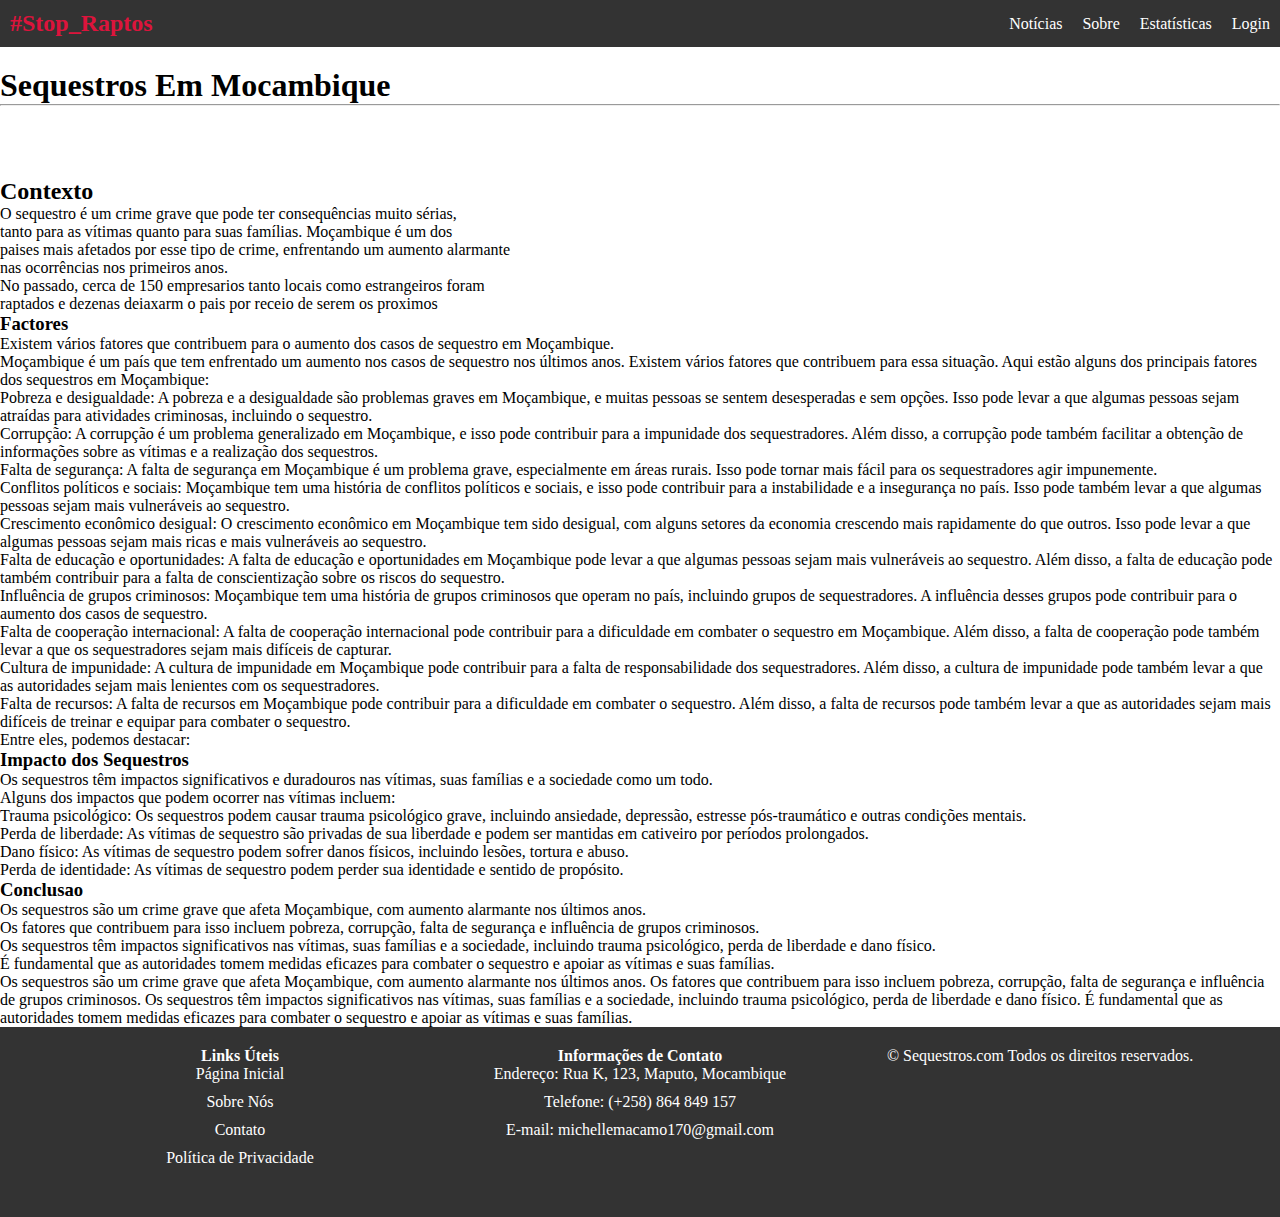
==== index.html @ 2eebbe80 "footer" ====
<!DOCTYPE html>
<html lang="en">
<head>
    <meta charset="UTF-8">
    <meta name="viewport" content="width=device-width, initial-scale=1.0">
    <title>Sequestros Em Mocambique</title>
    <link rel="stylesheet" type="text/css" href="index.css">
</head>
<body>    
    
    <!-- crie um codigo com cabecalhos, paginas e rodape sobre sequestro-->
    

    
    <nav class="taskbar">
        <div class="logo">
            #Stop_Raptos
        </div>
        <ul class="links">
            <li><a href="Noticias.html">Notícias</a></li>
            <li><a href="sobre.html">Sobre</a></li>
            <li><a href="est.html">Estatísticas</a></li>
            <li><a href="login.html">Login</a></li>
        </ul>
    </nav>


   <div id="header"></div>
        <h1>Sequestros Em Mocambique</h1>
    </div>
          <hr>


 <!--crie um taskbar com os seguntes links, sobre, estatisticas, login e noticias-->

   <div id="conteiner">
    <nav id="menu">
    <ul>
        <li><a href="#contexto">Contexto</a></li>
        <li><a href="#factores">Fatores</a></li>
        <li><a href="#impacto">Impacto dos Sequestros</a></li>
        <li><a href="#Conclusao">Conclusao</a></li>

    </ul>
    </nav>

    <div id="contexto">
        <h2>Contexto</h2>
        <p>O sequestro é um crime grave que pode ter consequências muito sérias,</p>
        <p>tanto para as vítimas quanto para suas famílias. Moçambique é um dos</p>
        <p>paises mais afetados por esse tipo de crime, enfrentando um aumento alarmante</p>
        <p>nas ocorrências nos primeiros anos.</p>
         <p>No passado, cerca de 150 empresarios tanto locais como estrangeiros foram</p>
         <p>raptados e dezenas deiaxarm o pais por receio de serem os proximos</p>
      
    </div>

    
    <div id="fatores">
        <h3>Factores</h3>

        <p>Existem vários fatores que contribuem para o aumento dos casos de sequestro em Moçambique.</p>
        <p>Moçambique é um país que tem enfrentado um aumento nos casos de sequestro nos últimos anos. Existem vários fatores que contribuem para essa situação. Aqui estão alguns dos principais fatores dos sequestros em Moçambique:</p>
        <ol>
            <li>Pobreza e desigualdade: A pobreza e a desigualdade são problemas graves em Moçambique, e muitas pessoas se sentem desesperadas e sem opções. Isso pode levar a que algumas pessoas sejam atraídas para atividades criminosas, incluindo o sequestro.</li>
            <li>Corrupção: A corrupção é um problema generalizado em Moçambique, e isso pode contribuir para a impunidade dos sequestradores. Além disso, a corrupção pode também facilitar a obtenção de informações sobre as vítimas e a realização dos sequestros.</li>
            <li>Falta de segurança: A falta de segurança em Moçambique é um problema grave, especialmente em áreas rurais. Isso pode tornar mais fácil para os sequestradores agir impunemente.</li>
            <li>Conflitos políticos e sociais: Moçambique tem uma história de conflitos políticos e sociais, e isso pode contribuir para a instabilidade e a insegurança no país. Isso pode também levar a que algumas pessoas sejam mais vulneráveis ao sequestro.</li>
            <li>Crescimento econômico desigual: O crescimento econômico em Moçambique tem sido desigual, com alguns setores da economia crescendo mais rapidamente do que outros. Isso pode levar a que algumas pessoas sejam mais ricas e mais vulneráveis ao sequestro.</li>
            <li>Falta de educação e oportunidades: A falta de educação e oportunidades em Moçambique pode levar a que algumas pessoas sejam mais vulneráveis ao sequestro. Além disso, a falta de educação pode também contribuir para a falta de conscientização sobre os riscos do sequestro.</li>
            <li>Influência de grupos criminosos: Moçambique tem uma história de grupos criminosos que operam no país, incluindo grupos de sequestradores. A influência desses grupos pode contribuir para o aumento dos casos de sequestro.</li>
            <li>Falta de cooperação internacional: A falta de cooperação internacional pode contribuir para a dificuldade em combater o sequestro em Moçambique. Além disso, a falta de cooperação pode também levar a que os sequestradores sejam mais difíceis de capturar.</li>
            <li>Cultura de impunidade: A cultura de impunidade em Moçambique pode contribuir para a falta de responsabilidade dos sequestradores. Além disso, a cultura de impunidade pode também levar a que as autoridades sejam mais lenientes com os sequestradores.</li>
            <li>Falta de recursos: A falta de recursos em Moçambique pode contribuir para a dificuldade em combater o sequestro. Além disso, a falta de recursos pode também levar a que as autoridades sejam mais difíceis de treinar e equipar para combater o sequestro.</li>
        </ol>
    </div>

        <p>Entre eles, podemos destacar:</p>
        <div id="impacto">
            <h3>Impacto dos Sequestros</h3>

            <p>Os sequestros têm impactos significativos e duradouros nas vítimas, suas famílias e a sociedade como um todo.</p>
            <p>Alguns dos impactos que podem ocorrer nas vítimas incluem:</p>
            <ul>
                <li>Trauma psicológico: Os sequestros podem causar trauma psicológico grave, incluindo ansiedade, depressão, estresse pós-traumático e outras condições mentais.</li>
                <li>Perda de liberdade: As vítimas de sequestro são privadas de sua liberdade e podem ser mantidas em cativeiro por períodos prolongados.</li>
                <li>Dano físico: As vítimas de sequestro podem sofrer danos físicos, incluindo lesões, tortura e abuso.</li>
                <li>Perda de identidade: As vítimas de sequestro podem perder sua identidade e sentido de propósito.</li>
            </ul>
        </div>
         <div id="conclusao">
            <h3>Conclusao</h3>

            <p>Os sequestros são um crime grave que afeta Moçambique, com aumento alarmante nos últimos anos.</p>
            <p>Os fatores que contribuem para isso incluem pobreza, corrupção, falta de segurança e influência de grupos criminosos.</p>
            <p>Os sequestros têm impactos significativos nas vítimas, suas famílias e a sociedade, incluindo trauma psicológico, perda de liberdade e dano físico.</p>
            <p>É fundamental que as autoridades tomem medidas eficazes para combater o sequestro e apoiar as vítimas e suas famílias.</p>
            Os sequestros são um crime grave que afeta Moçambique, com aumento alarmante nos últimos anos. Os fatores que contribuem para isso incluem pobreza, corrupção, falta de segurança e influência de grupos criminosos. Os sequestros têm impactos significativos nas vítimas, suas famílias e a sociedade, incluindo trauma psicológico, perda de liberdade e dano físico. É fundamental que as autoridades tomem medidas eficazes para combater o sequestro e apoiar as vítimas e suas famílias.
         </div>
 </div>

<footer class="footer">
    <div class="footer-content">
        <div class="row">
            <div class="col-md-4">
                <h4>Links Úteis</h4>
                <ul>
                    <li><a href="#">Página Inicial</a></li>
                    <li><a href="#">Sobre Nós</a></li>
                    <li><a href="#">Contato</a></li>
                    <li><a href="#">Política de Privacidade</a></li>
                </ul>
            </div>

            <div class="col-md-4">
                <h4>Informações de Contato</h4>
                <ul>
                    <li>Endereço: Rua K, 123, Maputo, Mocambique</li>
                    <li>Telefone: (+258) 864 849 157 </li>
                    <li>E-mail: <a href="mailto:michellemacamo170@gmail.com">michellemacamo170@gmail.com</a></li>    
                </ul>
            </div>
 

            <div class="col-md-4">
                <p>&copy; Sequestros.com Todos os direitos reservados.</p>
            </div>
        </div>
 
    </div>
</footer>     


     
</body>
</html>
---- index.css ----
* {
    box-sizing: border-box;
    margin: 0;
    padding: 0;
  }
  
 .taskbar {
    background-color: #333;
    color: #fff;
    display: flex;
    justify-content: space-between;
    align-items: center;
    padding: 10px;
    margin: 16px;
    margin-top: 0px;
    margin-bottom: 0px;
    margin-right: 0px;
    margin-left: 0px;
  }
  
  .logo {
    font-size: 24px;
    font-weight: bold;
    color: crimson;
  }
  
  .links {
    list-style: none;
    display: flex;
  }
  
  .links li {
    margin-left: 20px;
  }

  li a:hover{
 color: grey;
  }

  li a{
    color:#fff;
    text-decoration: none;
  }

  #header{
    margin-top: 20px;
    text-align: center;
    color: rgb(151, 138, 138);
    font-size:20px;
    font-weight: bold;

  }

  .footer {
    background-color: #333;
    color: #fff;
    padding: 20px;
    text-align: center;
  }
  
  .footer .footer-content {
    max-width: 1200px;
    margin: 0 auto;
  }
  
  .footer .row {
    display: flex;
    flex-wrap: wrap;
    justify-content: space-between;
  }
  
  .footer .col-md-4 {
    flex-basis: 33.33%;
    margin-bottom: 20px;
  }
  
  .footer h4 {
    margin-top: 0;
  }
  
  .footer ul {
    list-style: none;
    padding: 0;
    margin: 0;
  }
  
  .footer li {
    margin-bottom: 10px;
  }
  
  .footer a {
    color: #fff;
    text-decoration: none;
  }
  
  .footer a:hover {
    color: #ccc;
  }
  
  .footer p {
    margin-bottom: 0;
  }
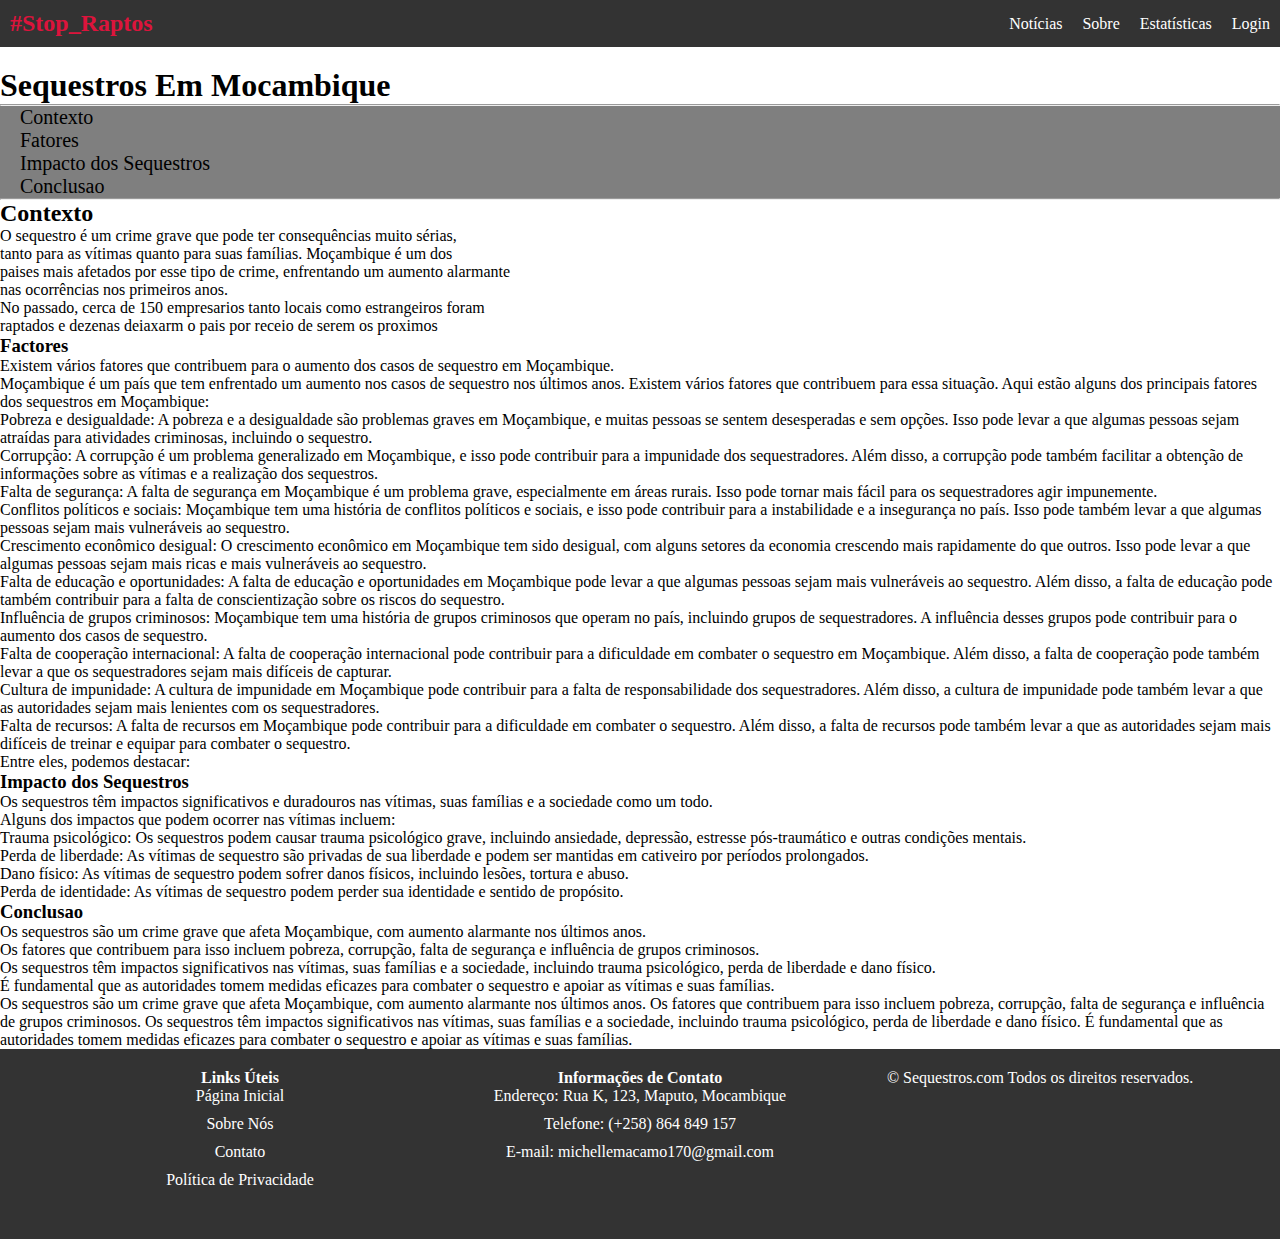
==== commit 1a1448ae: "primeiro commit" ====
--- a/index.html
+++ b/index.html
@@ -35,15 +35,18 @@
  <!--crie um taskbar com os seguntes links, sobre, estatisticas, login e noticias-->
 
    <div id="conteiner">
+    <div class="box">
     <nav id="menu">
     <ul>
         <li><a href="#contexto">Contexto</a></li>
         <li><a href="#factores">Fatores</a></li>
         <li><a href="#impacto">Impacto dos Sequestros</a></li>
         <li><a href="#Conclusao">Conclusao</a></li>
-
+      
     </ul>
-    </nav>
+</nav>
+</div>
+    <hr>
 
     <div id="contexto">
         <h2>Contexto</h2>
--- a/index.css
+++ b/index.css
@@ -3,6 +3,8 @@
     box-sizing: border-box;
     margin: 0;
     padding: 0;
+   
+   
   }
   
  .taskbar {
@@ -17,6 +19,8 @@
     margin-bottom: 0px;
     margin-right: 0px;
     margin-left: 0px;
+    width: 100%;
+    height: 100%;
   }
   
   .logo {
@@ -34,11 +38,11 @@
     margin-left: 20px;
   }
 
-  li a:hover{
+ .taskbar li a:hover{
  color: grey;
   }
 
-  li a{
+ .taskbar li a{
     color:#fff;
     text-decoration: none;
   }
@@ -51,6 +55,30 @@
     font-weight: bold;
 
   }
+
+  #menu li {
+    margin-top: 0px;
+    text-align: left;
+    font-size:20px;
+    list-style: none;
+    margin-left: 20px;
+
+   
+  }
+
+  #menu li a{
+    color: black;
+    text-decoration: none;
+  }
+  #menu {
+    position: relative;
+    width: 100%;
+    height: 100%;
+    background-color: rgba(0, 0, 0, 0.5);
+  }
+   
+
+  /*footer */
 
   .footer {
     background-color: #333;
@@ -101,4 +129,3 @@
   .footer p {
     margin-bottom: 0;
   }
-  
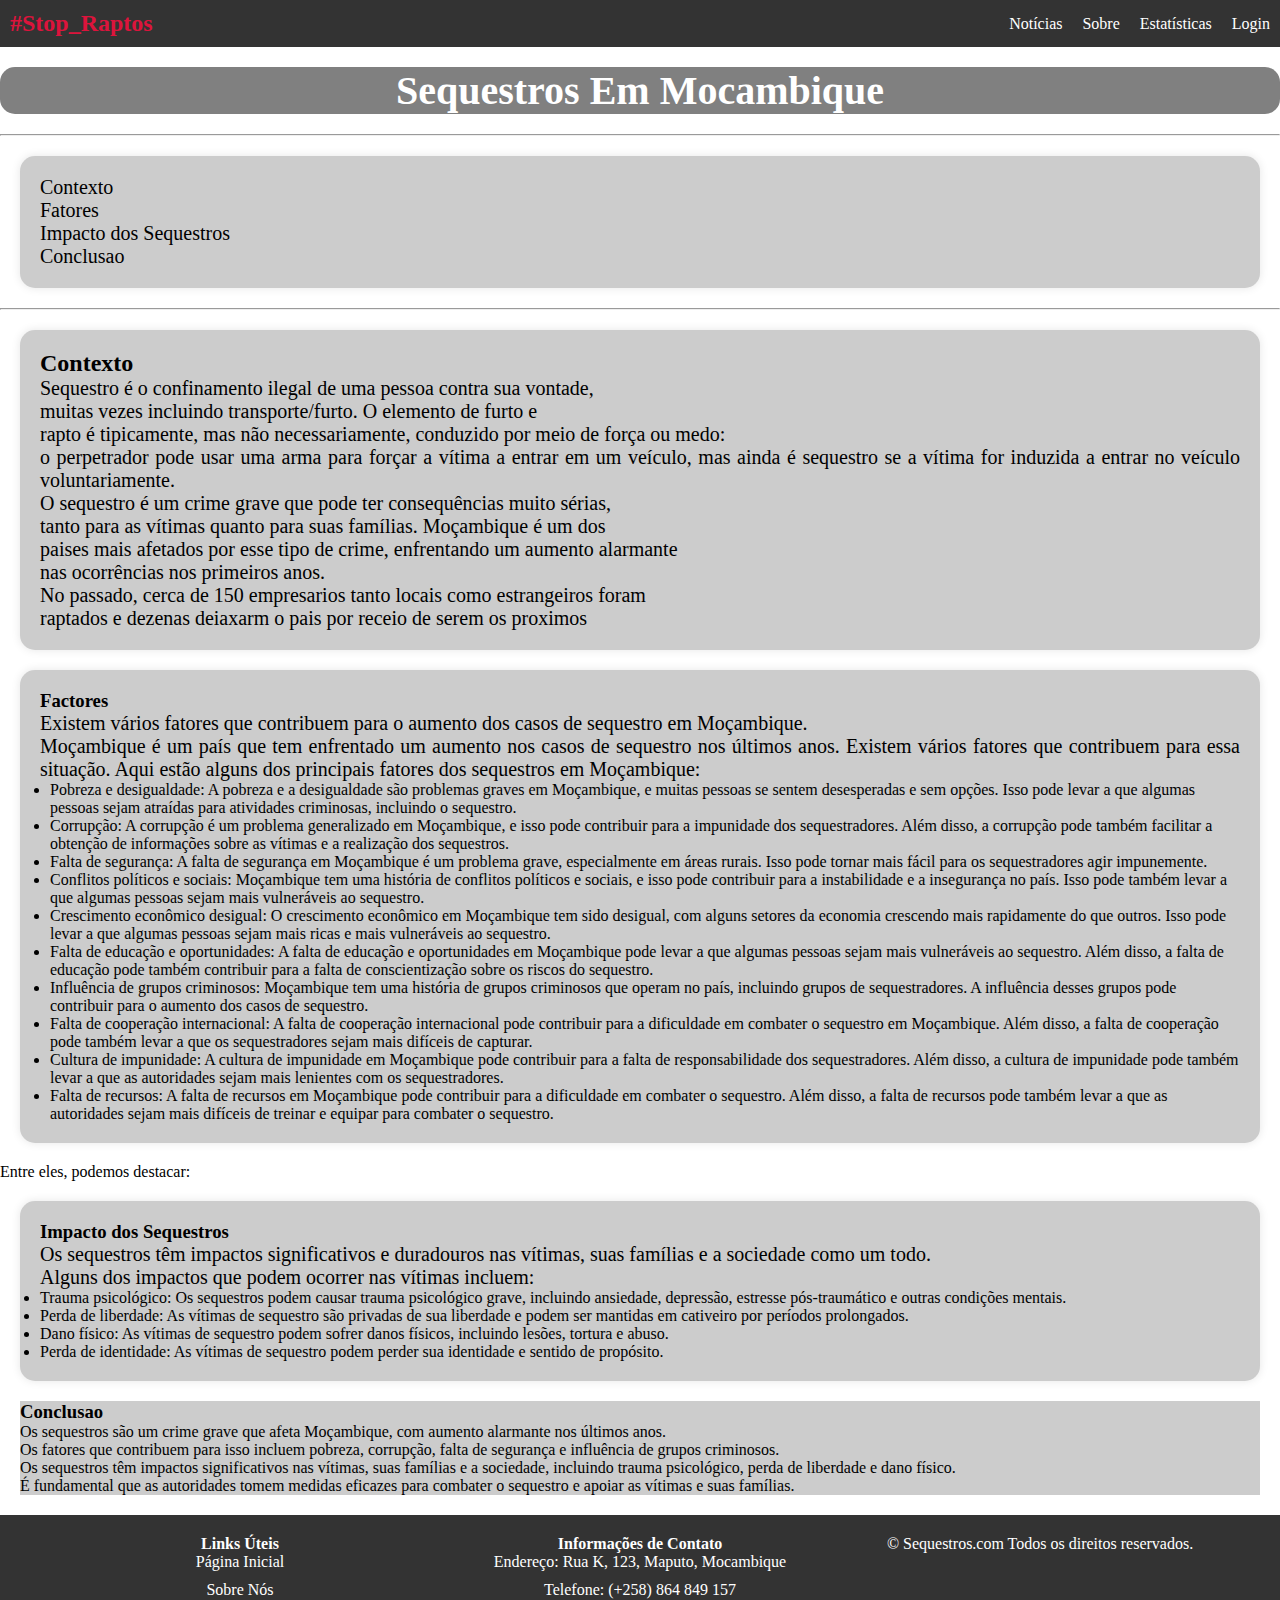
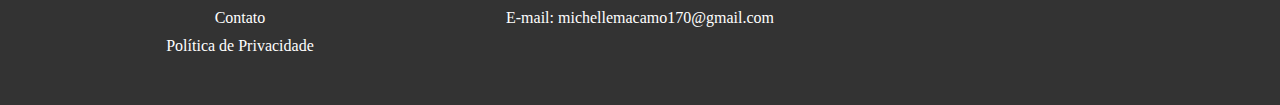
==== commit 6c44264b: "segundo commit" ====
--- a/index.html
+++ b/index.html
@@ -26,7 +26,7 @@
     </nav>
 
 
-   <div id="header"></div>
+   <div id="header">
         <h1>Sequestros Em Mocambique</h1>
     </div>
           <hr>
@@ -50,6 +50,10 @@
 
     <div id="contexto">
         <h2>Contexto</h2>
+        <p>Sequestro é o confinamento ilegal de uma pessoa contra sua vontade,</p>
+           <p>muitas vezes incluindo transporte/furto. O elemento de furto e </p>
+            <p>rapto é tipicamente, mas não necessariamente, conduzido por meio de força ou medo:</p> 
+            <p>o perpetrador pode usar uma arma para forçar a vítima a entrar em um veículo, mas ainda é sequestro se a vítima for induzida a entrar no veículo voluntariamente.</p>
         <p>O sequestro é um crime grave que pode ter consequências muito sérias,</p>
         <p>tanto para as vítimas quanto para suas famílias. Moçambique é um dos</p>
         <p>paises mais afetados por esse tipo de crime, enfrentando um aumento alarmante</p>
@@ -65,7 +69,7 @@
 
         <p>Existem vários fatores que contribuem para o aumento dos casos de sequestro em Moçambique.</p>
         <p>Moçambique é um país que tem enfrentado um aumento nos casos de sequestro nos últimos anos. Existem vários fatores que contribuem para essa situação. Aqui estão alguns dos principais fatores dos sequestros em Moçambique:</p>
-        <ol>
+        <ul type="disc">
             <li>Pobreza e desigualdade: A pobreza e a desigualdade são problemas graves em Moçambique, e muitas pessoas se sentem desesperadas e sem opções. Isso pode levar a que algumas pessoas sejam atraídas para atividades criminosas, incluindo o sequestro.</li>
             <li>Corrupção: A corrupção é um problema generalizado em Moçambique, e isso pode contribuir para a impunidade dos sequestradores. Além disso, a corrupção pode também facilitar a obtenção de informações sobre as vítimas e a realização dos sequestros.</li>
             <li>Falta de segurança: A falta de segurança em Moçambique é um problema grave, especialmente em áreas rurais. Isso pode tornar mais fácil para os sequestradores agir impunemente.</li>
@@ -76,7 +80,7 @@
             <li>Falta de cooperação internacional: A falta de cooperação internacional pode contribuir para a dificuldade em combater o sequestro em Moçambique. Além disso, a falta de cooperação pode também levar a que os sequestradores sejam mais difíceis de capturar.</li>
             <li>Cultura de impunidade: A cultura de impunidade em Moçambique pode contribuir para a falta de responsabilidade dos sequestradores. Além disso, a cultura de impunidade pode também levar a que as autoridades sejam mais lenientes com os sequestradores.</li>
             <li>Falta de recursos: A falta de recursos em Moçambique pode contribuir para a dificuldade em combater o sequestro. Além disso, a falta de recursos pode também levar a que as autoridades sejam mais difíceis de treinar e equipar para combater o sequestro.</li>
-        </ol>
+        </ul>
     </div>
 
         <p>Entre eles, podemos destacar:</p>
@@ -99,7 +103,7 @@
             <p>Os fatores que contribuem para isso incluem pobreza, corrupção, falta de segurança e influência de grupos criminosos.</p>
             <p>Os sequestros têm impactos significativos nas vítimas, suas famílias e a sociedade, incluindo trauma psicológico, perda de liberdade e dano físico.</p>
             <p>É fundamental que as autoridades tomem medidas eficazes para combater o sequestro e apoiar as vítimas e suas famílias.</p>
-            Os sequestros são um crime grave que afeta Moçambique, com aumento alarmante nos últimos anos. Os fatores que contribuem para isso incluem pobreza, corrupção, falta de segurança e influência de grupos criminosos. Os sequestros têm impactos significativos nas vítimas, suas famílias e a sociedade, incluindo trauma psicológico, perda de liberdade e dano físico. É fundamental que as autoridades tomem medidas eficazes para combater o sequestro e apoiar as vítimas e suas famílias.
+           
          </div>
  </div>
 
--- a/index.css
+++ b/index.css
@@ -32,6 +32,10 @@
   .links {
     list-style: none;
     display: flex;
+    
+  }
+  #menu{
+    border-radius: 15px;
   }
   
   .links li {
@@ -49,10 +53,13 @@
 
   #header{
     margin-top: 20px;
+    margin-bottom: 20px;
     text-align: center;
-    color: rgb(151, 138, 138);
+    color: white;
     font-size:20px;
     font-weight: bold;
+    border-radius: 15px;
+    background-color: grey;
 
   }
 
@@ -61,7 +68,7 @@
     text-align: left;
     font-size:20px;
     list-style: none;
-    margin-left: 20px;
+    margin-left: 0px;
 
    
   }
@@ -71,13 +78,70 @@
     text-decoration: none;
   }
   #menu {
-    position: relative;
-    width: 100%;
-    height: 100%;
-    background-color: rgba(0, 0, 0, 0.5);
+    border-radius: 15px; /* Arredondar as bordas */
+    padding: 20px;
+    margin: 20px;
+    box-shadow: 0 0 10px rgba(0, 0, 0, 0.1);
+    display: flex;
+    flex-direction: column;
+    background-color: #ccc;
   }
-   
 
+  #menu li a:hover{
+    color: white;
+  }
+
+  #contexto ,#fatores, #impacto, #conclusao{
+    background-color: #ccc;
+    padding: 0px;
+    margin: 20px;
+  }
+  #contexto{
+    border-radius: 15px; /* Arredondar as bordas */
+    padding: 20px;
+    margin: 20px;
+    box-shadow: 0 0 10px rgba(0, 0, 0, 0.1);
+    display: flex;
+    flex-direction: column;
+}
+    #contexto p{
+        font-size: 20px;
+        text-align: justify;
+        font-family: 'Times New Roman', Times, serif;
+        margin: 0px;
+    }
+    #fatores{
+        border-radius: 15px; /* Arredondar as bordas */
+        padding: 20px;
+        margin: 20px;
+        box-shadow: 0 0 10px rgba(0, 0, 0, 0.1);
+        display: flex;
+        flex-direction: column;
+    }
+    #fatores p{
+        font-size: 20px;
+        text-align: justify;
+        font-family: 'Times New Roman', Times, serif;
+        margin: 0px;
+    }
+        #fatores ul li{
+          margin-left: 10px;
+        }
+    
+    #impacto{
+        border-radius: 15px; /* Arredondar as bordas */
+        padding: 20px;
+        margin: 20px;
+        box-shadow: 0 0 10px rgba(0, 0, 0, 0.1);
+        display: flex;
+        flex-direction: column;
+    }
+    #impacto p{
+        font-size: 20px;
+        text-align: justify;
+        font-family: 'Times New Roman', Times, serif; 
+    }
+  
   /*footer */
 
   .footer {
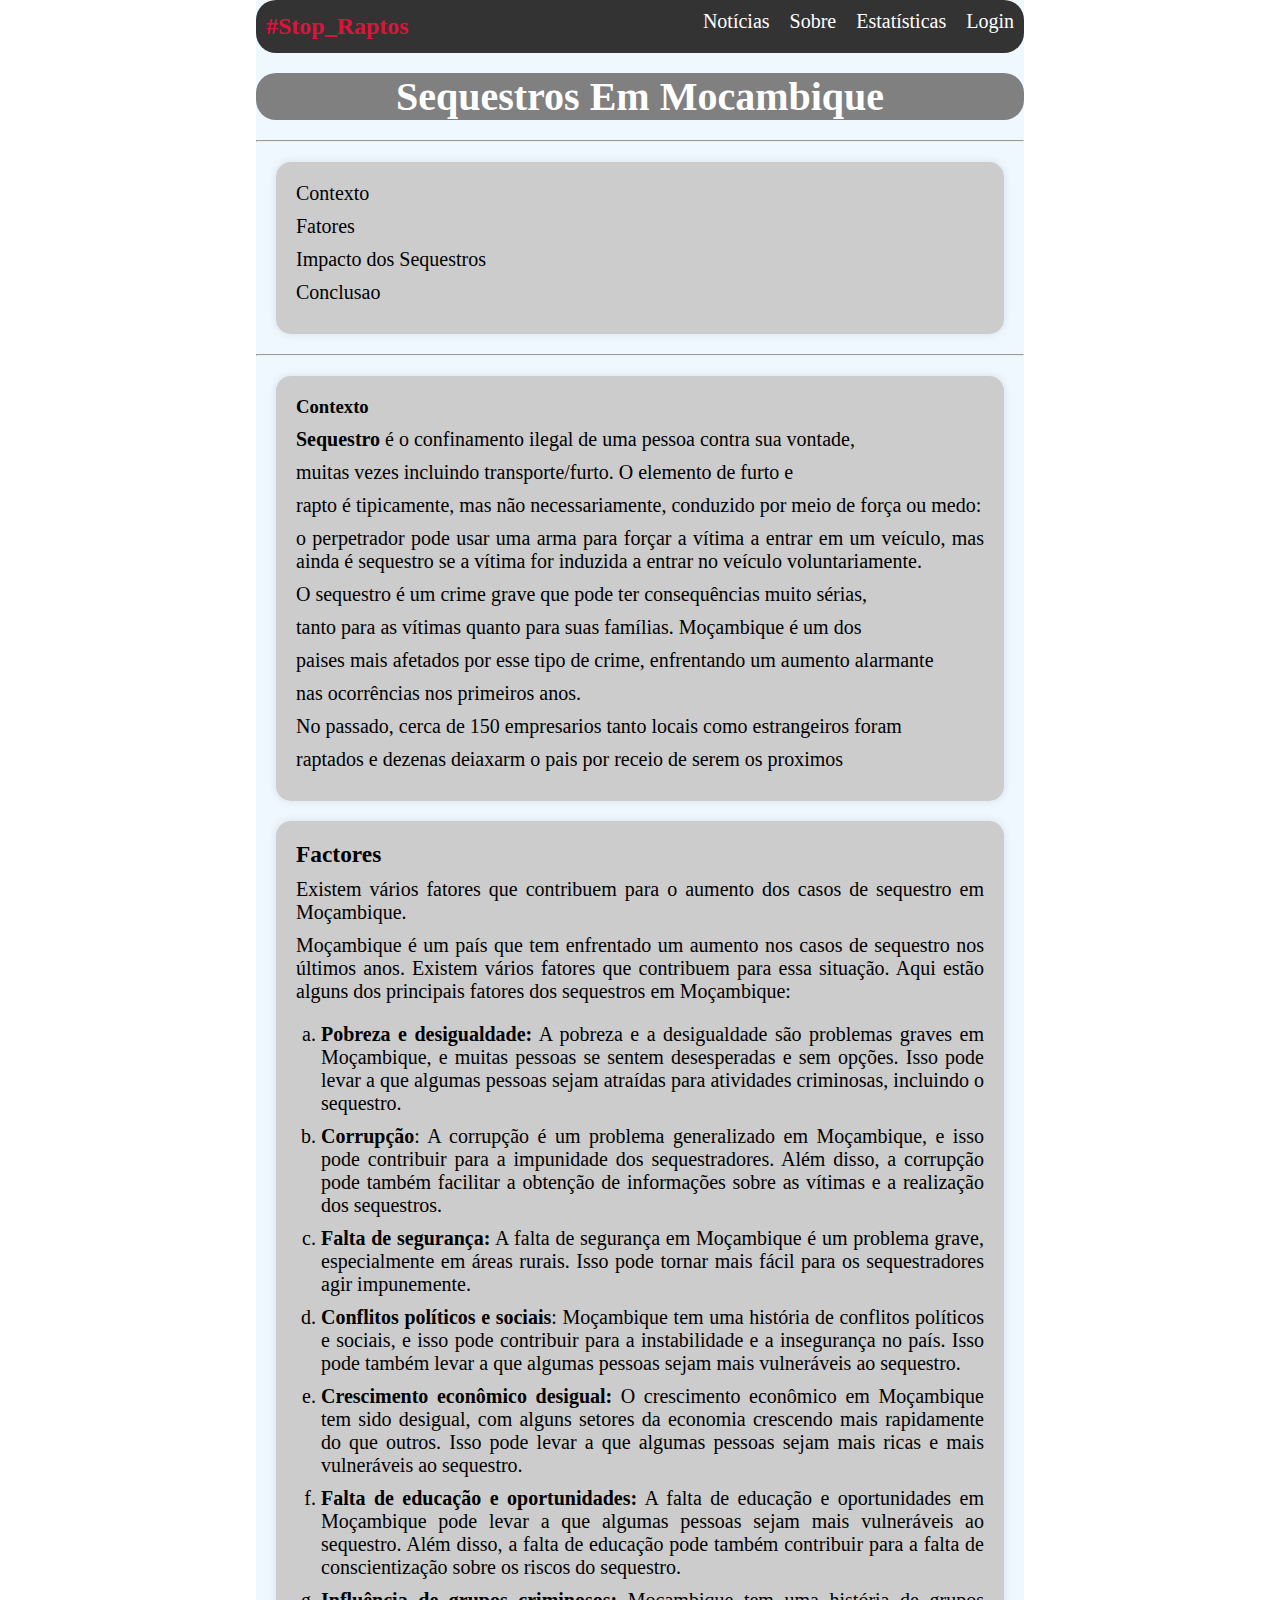
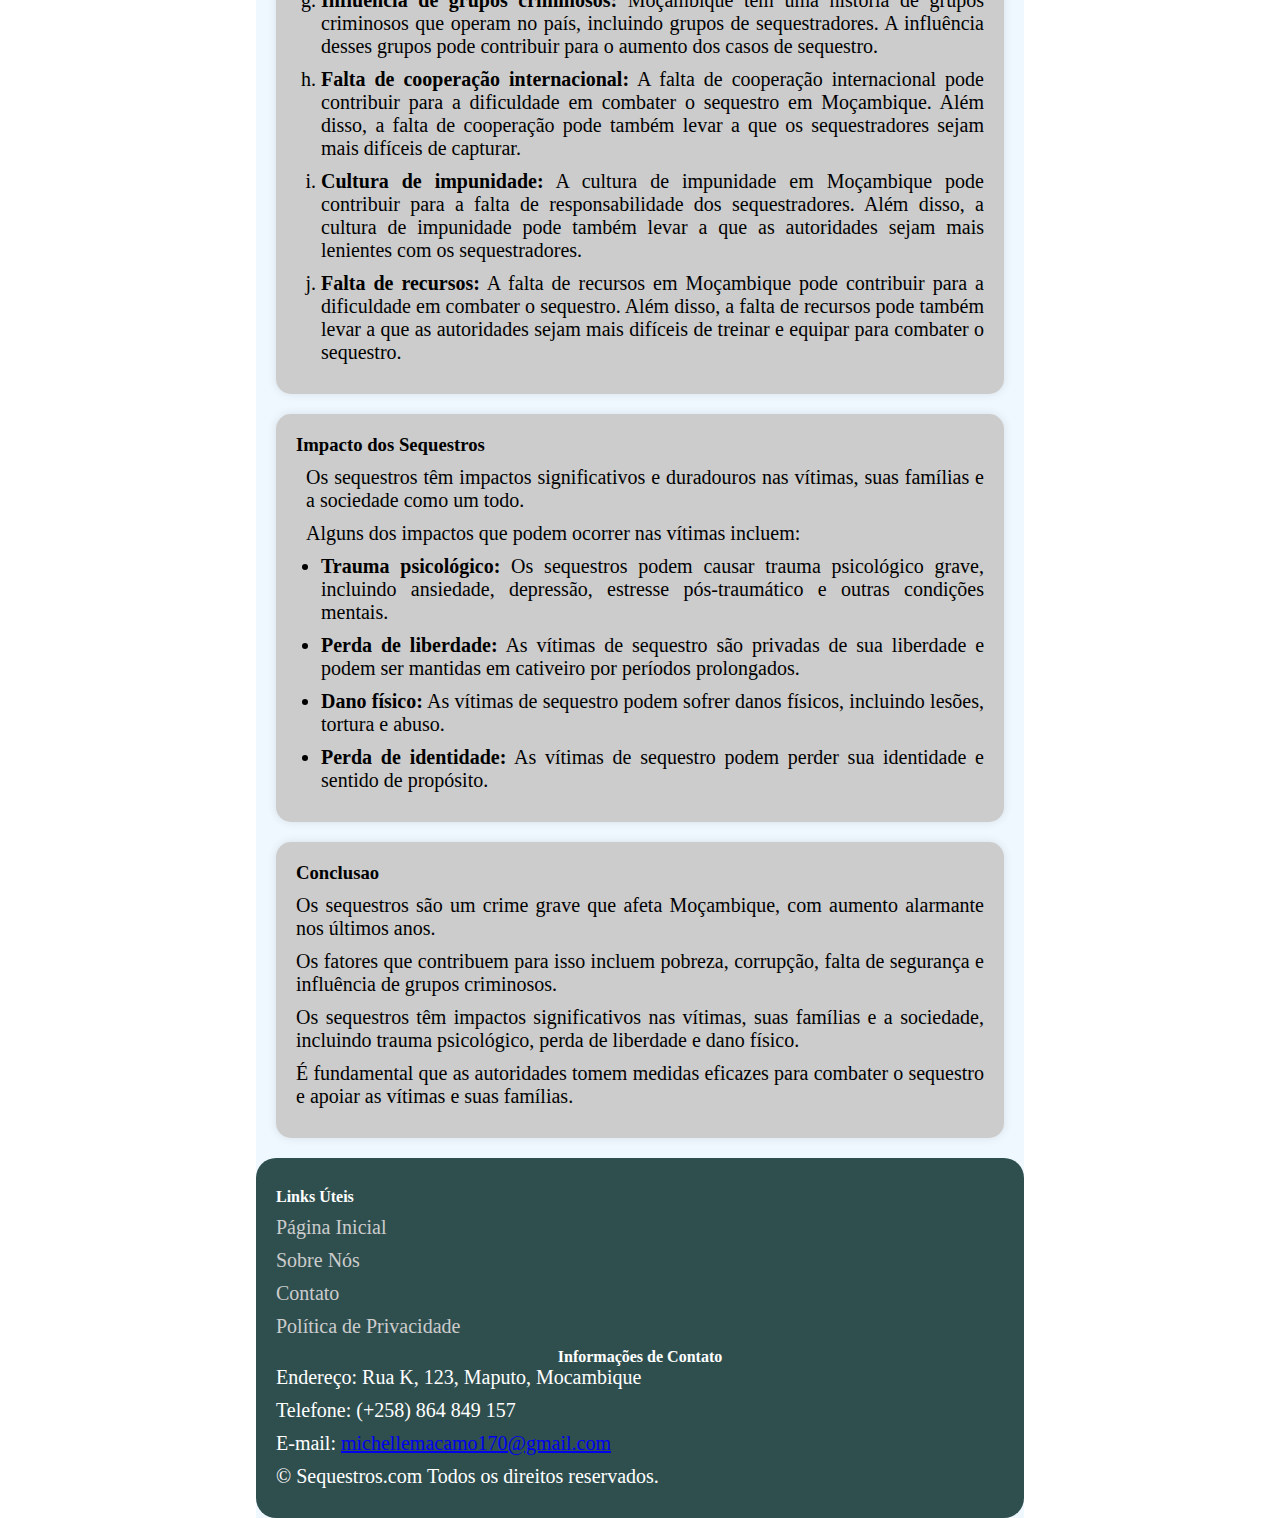
==== commit 60832266: "commit do footer" ====
--- a/index.html
+++ b/index.html
@@ -12,17 +12,18 @@
     <!-- crie um codigo com cabecalhos, paginas e rodape sobre sequestro-->
     
 
-    
+    <div class="conteiner">
+
     <nav class="taskbar">
         <div class="logo">
             #Stop_Raptos
         </div>
-        <ul class="links">
+        <ol class="links">
             <li><a href="Noticias.html">Notícias</a></li>
             <li><a href="sobre.html">Sobre</a></li>
             <li><a href="est.html">Estatísticas</a></li>
             <li><a href="login.html">Login</a></li>
-        </ul>
+        </ol>
     </nav>
 
 
@@ -34,32 +35,32 @@
 
  <!--crie um taskbar com os seguntes links, sobre, estatisticas, login e noticias-->
 
-   <div id="conteiner">
+  
     <div class="box">
-    <nav id="menu">
-    <ul>
-        <li><a href="#contexto">Contexto</a></li>
-        <li><a href="#factores">Fatores</a></li>
-        <li><a href="#impacto">Impacto dos Sequestros</a></li>
-        <li><a href="#Conclusao">Conclusao</a></li>
-      
-    </ul>
-</nav>
+        <nav id="menu">
+        <ul>
+            <li><a href="#contexto">Contexto</a></li>
+            <li><a href="#fatores">Fatores</a></li>
+            <li><a href="#impacto">Impacto dos Sequestros</a></li>
+            <li><a href="#conclusao">Conclusao</a></li>
+        
+        </ul>
+    </nav>
 </div>
     <hr>
 
     <div id="contexto">
-        <h2>Contexto</h2>
-        <p>Sequestro é o confinamento ilegal de uma pessoa contra sua vontade,</p>
-           <p>muitas vezes incluindo transporte/furto. O elemento de furto e </p>
-            <p>rapto é tipicamente, mas não necessariamente, conduzido por meio de força ou medo:</p> 
-            <p>o perpetrador pode usar uma arma para forçar a vítima a entrar em um veículo, mas ainda é sequestro se a vítima for induzida a entrar no veículo voluntariamente.</p>
+        <h3>Contexto</h3>
+        <p><b>Sequestro</b> é o confinamento ilegal de uma pessoa contra sua vontade,</p>
+        <p>muitas vezes incluindo transporte/furto. O elemento de furto e </p>
+        <p>rapto é tipicamente, mas não necessariamente, conduzido por meio de força ou medo:</p> 
+        <p>o perpetrador pode usar uma arma para forçar a vítima a entrar em um veículo, mas ainda é sequestro se a vítima for induzida a entrar no veículo voluntariamente.</p>
         <p>O sequestro é um crime grave que pode ter consequências muito sérias,</p>
         <p>tanto para as vítimas quanto para suas famílias. Moçambique é um dos</p>
         <p>paises mais afetados por esse tipo de crime, enfrentando um aumento alarmante</p>
         <p>nas ocorrências nos primeiros anos.</p>
-         <p>No passado, cerca de 150 empresarios tanto locais como estrangeiros foram</p>
-         <p>raptados e dezenas deiaxarm o pais por receio de serem os proximos</p>
+        <p>No passado, cerca de 150 empresarios tanto locais como estrangeiros foram</p>
+        <p>raptados e dezenas deiaxarm o pais por receio de serem os proximos</p>
       
     </div>
 
@@ -68,32 +69,32 @@
         <h3>Factores</h3>
 
         <p>Existem vários fatores que contribuem para o aumento dos casos de sequestro em Moçambique.</p>
-        <p>Moçambique é um país que tem enfrentado um aumento nos casos de sequestro nos últimos anos. Existem vários fatores que contribuem para essa situação. Aqui estão alguns dos principais fatores dos sequestros em Moçambique:</p>
-        <ul type="disc">
-            <li>Pobreza e desigualdade: A pobreza e a desigualdade são problemas graves em Moçambique, e muitas pessoas se sentem desesperadas e sem opções. Isso pode levar a que algumas pessoas sejam atraídas para atividades criminosas, incluindo o sequestro.</li>
-            <li>Corrupção: A corrupção é um problema generalizado em Moçambique, e isso pode contribuir para a impunidade dos sequestradores. Além disso, a corrupção pode também facilitar a obtenção de informações sobre as vítimas e a realização dos sequestros.</li>
-            <li>Falta de segurança: A falta de segurança em Moçambique é um problema grave, especialmente em áreas rurais. Isso pode tornar mais fácil para os sequestradores agir impunemente.</li>
-            <li>Conflitos políticos e sociais: Moçambique tem uma história de conflitos políticos e sociais, e isso pode contribuir para a instabilidade e a insegurança no país. Isso pode também levar a que algumas pessoas sejam mais vulneráveis ao sequestro.</li>
-            <li>Crescimento econômico desigual: O crescimento econômico em Moçambique tem sido desigual, com alguns setores da economia crescendo mais rapidamente do que outros. Isso pode levar a que algumas pessoas sejam mais ricas e mais vulneráveis ao sequestro.</li>
-            <li>Falta de educação e oportunidades: A falta de educação e oportunidades em Moçambique pode levar a que algumas pessoas sejam mais vulneráveis ao sequestro. Além disso, a falta de educação pode também contribuir para a falta de conscientização sobre os riscos do sequestro.</li>
-            <li>Influência de grupos criminosos: Moçambique tem uma história de grupos criminosos que operam no país, incluindo grupos de sequestradores. A influência desses grupos pode contribuir para o aumento dos casos de sequestro.</li>
-            <li>Falta de cooperação internacional: A falta de cooperação internacional pode contribuir para a dificuldade em combater o sequestro em Moçambique. Além disso, a falta de cooperação pode também levar a que os sequestradores sejam mais difíceis de capturar.</li>
-            <li>Cultura de impunidade: A cultura de impunidade em Moçambique pode contribuir para a falta de responsabilidade dos sequestradores. Além disso, a cultura de impunidade pode também levar a que as autoridades sejam mais lenientes com os sequestradores.</li>
-            <li>Falta de recursos: A falta de recursos em Moçambique pode contribuir para a dificuldade em combater o sequestro. Além disso, a falta de recursos pode também levar a que as autoridades sejam mais difíceis de treinar e equipar para combater o sequestro.</li>
-        </ul>
+        <p id="margin">Moçambique é um país que tem enfrentado um aumento nos casos de sequestro nos últimos anos. Existem vários fatores que contribuem para essa situação. Aqui estão alguns dos principais fatores dos sequestros em Moçambique:</p>
+        <ol type="a">
+            <li><b>Pobreza e desigualdade:</b> A pobreza e a desigualdade são problemas graves em Moçambique, e muitas pessoas se sentem desesperadas e sem opções. Isso pode levar a que algumas pessoas sejam atraídas para atividades criminosas, incluindo o sequestro.</li>
+            <li><b>Corrupção</b>: A corrupção é um problema generalizado em Moçambique, e isso pode contribuir para a impunidade dos sequestradores. Além disso, a corrupção pode também facilitar a obtenção de informações sobre as vítimas e a realização dos sequestros.</li>
+            <li><b>Falta de segurança:</b> A falta de segurança em Moçambique é um problema grave, especialmente em áreas rurais. Isso pode tornar mais fácil para os sequestradores agir impunemente.</li>
+            <li><b>Conflitos políticos e sociais</b>: Moçambique tem uma história de conflitos políticos e sociais, e isso pode contribuir para a instabilidade e a insegurança no país. Isso pode também levar a que algumas pessoas sejam mais vulneráveis ao sequestro.</li>
+            <li><b>Crescimento econômico desigual:</b> O crescimento econômico em Moçambique tem sido desigual, com alguns setores da economia crescendo mais rapidamente do que outros. Isso pode levar a que algumas pessoas sejam mais ricas e mais vulneráveis ao sequestro.</li>
+            <li><b>Falta de educação e oportunidades:</b> A falta de educação e oportunidades em Moçambique pode levar a que algumas pessoas sejam mais vulneráveis ao sequestro. Além disso, a falta de educação pode também contribuir para a falta de conscientização sobre os riscos do sequestro.</li>
+            <li><b>Influência de grupos criminosos:</b> Moçambique tem uma história de grupos criminosos que operam no país, incluindo grupos de sequestradores. A influência desses grupos pode contribuir para o aumento dos casos de sequestro.</li>
+            <li><b>Falta de cooperação internacional:</b> A falta de cooperação internacional pode contribuir para a dificuldade em combater o sequestro em Moçambique. Além disso, a falta de cooperação pode também levar a que os sequestradores sejam mais difíceis de capturar.</li>
+            <li><b>Cultura de impunidade:</b> A cultura de impunidade em Moçambique pode contribuir para a falta de responsabilidade dos sequestradores. Além disso, a cultura de impunidade pode também levar a que as autoridades sejam mais lenientes com os sequestradores.</li>
+            <li><b>Falta de recursos:</b> A falta de recursos em Moçambique pode contribuir para a dificuldade em combater o sequestro. Além disso, a falta de recursos pode também levar a que as autoridades sejam mais difíceis de treinar e equipar para combater o sequestro.</li>
+        </ol>
     </div>
 
-        <p>Entre eles, podemos destacar:</p>
+       
         <div id="impacto">
             <h3>Impacto dos Sequestros</h3>
 
             <p>Os sequestros têm impactos significativos e duradouros nas vítimas, suas famílias e a sociedade como um todo.</p>
             <p>Alguns dos impactos que podem ocorrer nas vítimas incluem:</p>
             <ul>
-                <li>Trauma psicológico: Os sequestros podem causar trauma psicológico grave, incluindo ansiedade, depressão, estresse pós-traumático e outras condições mentais.</li>
-                <li>Perda de liberdade: As vítimas de sequestro são privadas de sua liberdade e podem ser mantidas em cativeiro por períodos prolongados.</li>
-                <li>Dano físico: As vítimas de sequestro podem sofrer danos físicos, incluindo lesões, tortura e abuso.</li>
-                <li>Perda de identidade: As vítimas de sequestro podem perder sua identidade e sentido de propósito.</li>
+                <li><b>Trauma psicológico:</b>  Os sequestros podem causar trauma psicológico grave, incluindo ansiedade, depressão, estresse pós-traumático e outras condições mentais.</li>
+                <li><b>Perda de liberdade:</b> As vítimas de sequestro são privadas de sua liberdade e podem ser mantidas em cativeiro por períodos prolongados.</li>
+                <li><b> Dano físico:</b> As vítimas de sequestro podem sofrer danos físicos, incluindo lesões, tortura e abuso.</li>
+                <li> <b>Perda de identidade:</b> As vítimas de sequestro podem perder sua identidade e sentido de propósito.</li>
             </ul>
         </div>
          <div id="conclusao">
@@ -105,14 +106,12 @@
             <p>É fundamental que as autoridades tomem medidas eficazes para combater o sequestro e apoiar as vítimas e suas famílias.</p>
            
          </div>
- </div>
+        
 
-<footer class="footer">
-    <div class="footer-content">
-        <div class="row">
-            <div class="col-md-4">
-                <h4>Links Úteis</h4>
-                <ul>
+    <footer class="footer">
+               <div class="row">
+                    <h4>Links Úteis</h4>
+                    <ul>
                     <li><a href="#">Página Inicial</a></li>
                     <li><a href="#">Sobre Nós</a></li>
                     <li><a href="#">Contato</a></li>
@@ -120,7 +119,7 @@
                 </ul>
             </div>
 
-            <div class="col-md-4">
+            <div class="cntt">
                 <h4>Informações de Contato</h4>
                 <ul>
                     <li>Endereço: Rua K, 123, Maputo, Mocambique</li>
@@ -130,7 +129,7 @@
             </div>
  
 
-            <div class="col-md-4">
+            <div class="direitos">
                 <p>&copy; Sequestros.com Todos os direitos reservados.</p>
             </div>
         </div>
--- a/index.css
+++ b/index.css
@@ -5,6 +5,17 @@
     padding: 0;
    
    
+  }
+
+  .conteiner{
+    margin-left: 20%;
+    margin-right: 20%;
+    justify-content: center;
+    background-color: aliceblue;
+  }
+
+  h3{
+    margin-bottom: 10px;
   }
   
  .taskbar {
@@ -21,6 +32,7 @@
     margin-left: 0px;
     width: 100%;
     height: 100%;
+    border-radius: 20px;
   }
   
   .logo {
@@ -30,10 +42,8 @@
   }
   
   .links {
-    list-style: none;
-    display: flex;
-    
-  }
+    display: flex;
+    list-style: none;}
   #menu{
     border-radius: 15px;
   }
@@ -58,7 +68,7 @@
     color: white;
     font-size:20px;
     font-weight: bold;
-    border-radius: 15px;
+    border-radius: 20px;
     background-color: grey;
 
   }
@@ -109,6 +119,7 @@
         text-align: justify;
         font-family: 'Times New Roman', Times, serif;
         margin: 0px;
+        margin-bottom: 10px;
     }
     #fatores{
         border-radius: 15px; /* Arredondar as bordas */
@@ -118,15 +129,22 @@
         display: flex;
         flex-direction: column;
     }
-    #fatores p{
+    #fatores, p, li{
         font-size: 20px;
         text-align: justify;
         font-family: 'Times New Roman', Times, serif;
-        margin: 0px;
-    }
-        #fatores ul li{
-          margin-left: 10px;
-        }
+        margin-bottom: 10px;
+        text-size-adjust: 10px; 
+    }
+   
+    #fatores li{
+      margin-left: 25px;
+   
+    }
+    #margin{
+      margin-bottom: 20px;
+    }
+   
     
     #impacto{
         border-radius: 15px; /* Arredondar as bordas */
@@ -140,56 +158,63 @@
         font-size: 20px;
         text-align: justify;
         font-family: 'Times New Roman', Times, serif; 
-    }
-  
+        text-size-adjust: 10px;
+        margin-left: 10px;
+    }
+   #impacto li{
+    margin-left: 25px;
+   
+   }
+#impacto, p, li{
+  margin-bottom: 10px;
+}
+
+#conclusao{
+  border-radius: 15px; /* Arredondar as bordas */
+  padding: 20px;
+  margin: 20px;
+  box-shadow: 0 0 10px rgba(0, 0, 0, 0.1);
+  display: flex;
+  flex-direction: column;
+}
+#conclusao p{
+  font-size: 20px;
+  text-align: justify;
+  font-family: 'Times New Roman', Times, serif; 
+}
   /*footer */
 
   .footer {
-    background-color: #333;
+    background-color:darkslategray;
     color: #fff;
     padding: 20px;
     text-align: center;
-  }
-  
-  .footer .footer-content {
-    max-width: 1200px;
-    margin: 0 auto;
-  }
-  
-  .footer .row {
-    display: flex;
-    flex-wrap: wrap;
-    justify-content: space-between;
-  }
-  
-  .footer .col-md-4 {
-    flex-basis: 33.33%;
-    margin-bottom: 20px;
-  }
-  
-  .footer h4 {
-    margin-top: 0;
-  }
-  
-  .footer ul {
-    list-style: none;
-    padding: 0;
-    margin: 0;
-  }
-  
-  .footer li {
-    margin-bottom: 10px;
-  }
-  
-  .footer a {
-    color: #fff;
+    border-radius: 20px;
+  }
+
+  .footer ul{
+    list-style-type: none;
+    color:#fff;
+  }
+
+  .footer .row a{
+    color:#ccc;
     text-decoration: none;
-  }
-  
-  .footer a:hover {
-    color: #ccc;
-  }
-  
-  .footer p {
-    margin-bottom: 0;
-  }
+
+  }
+
+  .footer .row a:hover{
+    color: white;
+  }
+
+  .footer .row a:visited{
+    color:wheat;
+  }
+
+  .row h4{
+    text-align: left;
+    padding: 10px;
+    padding-left: 0px;
+  }
+  
+  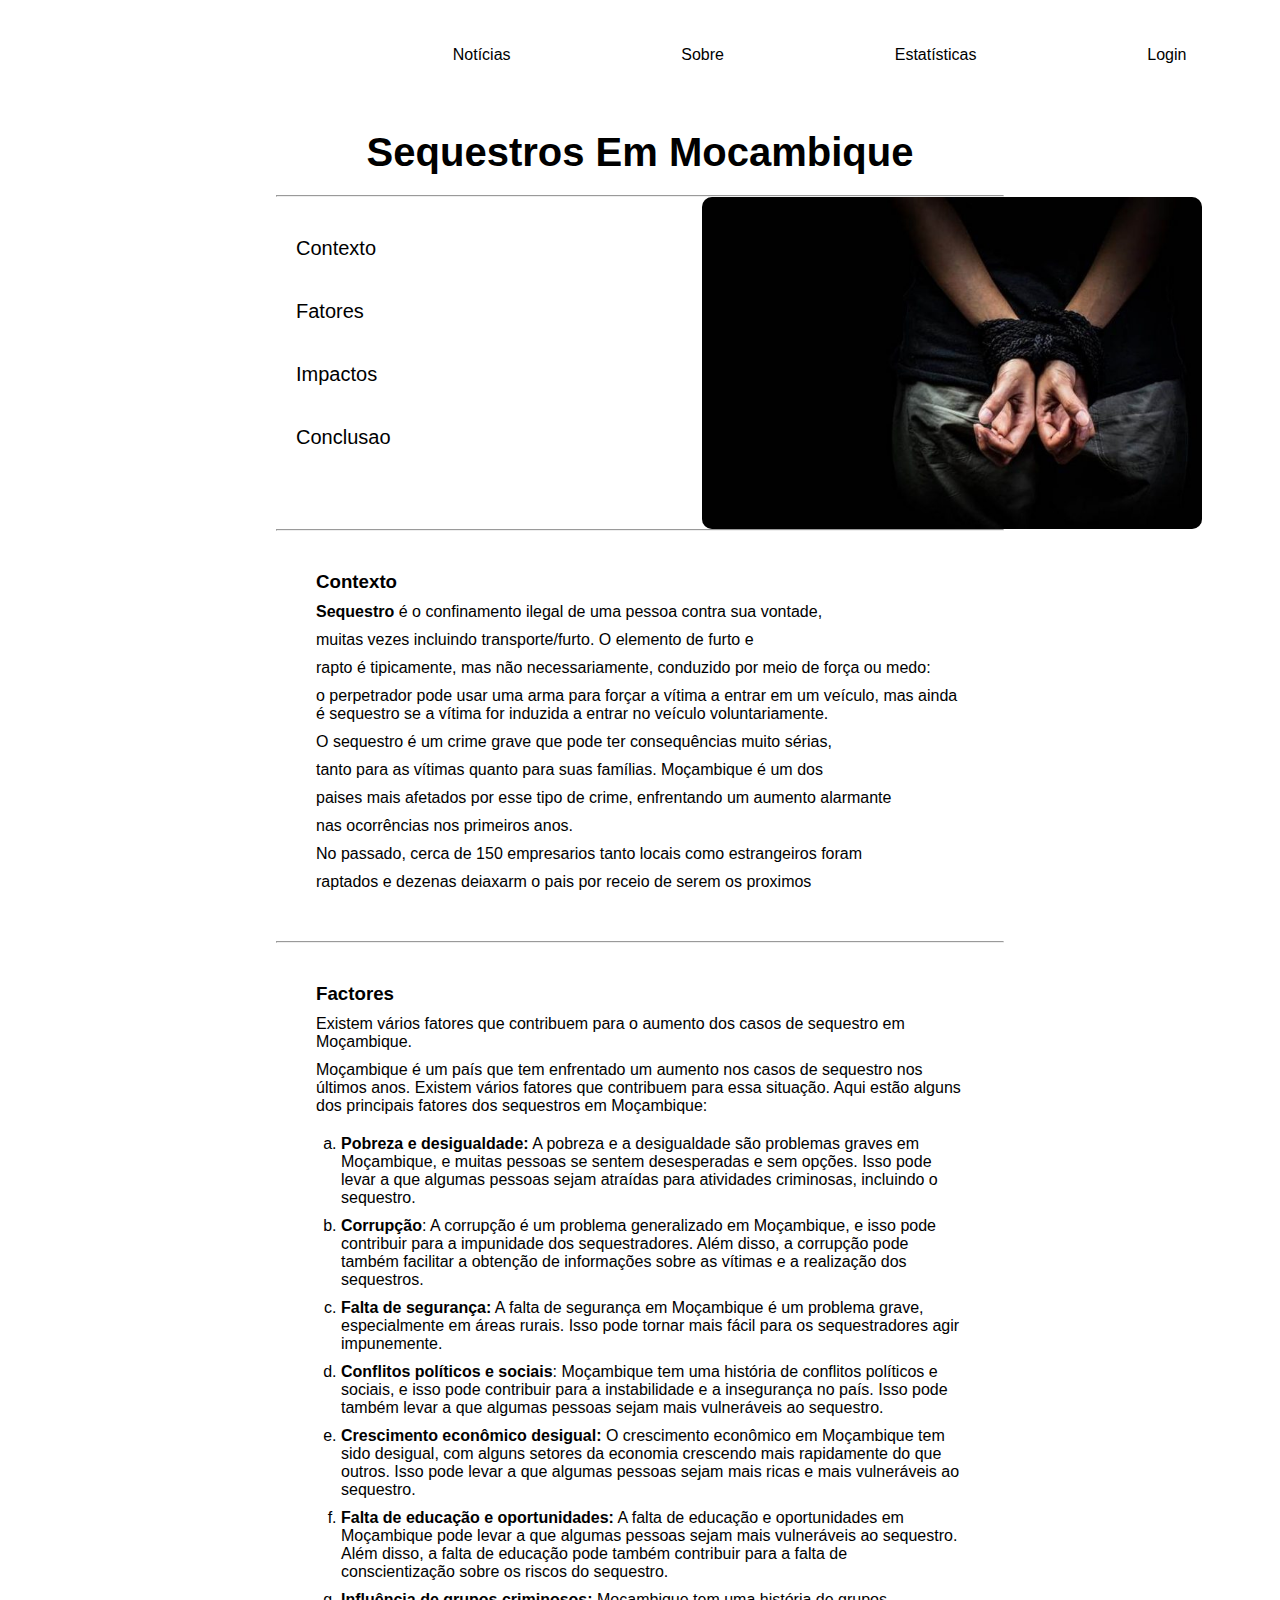
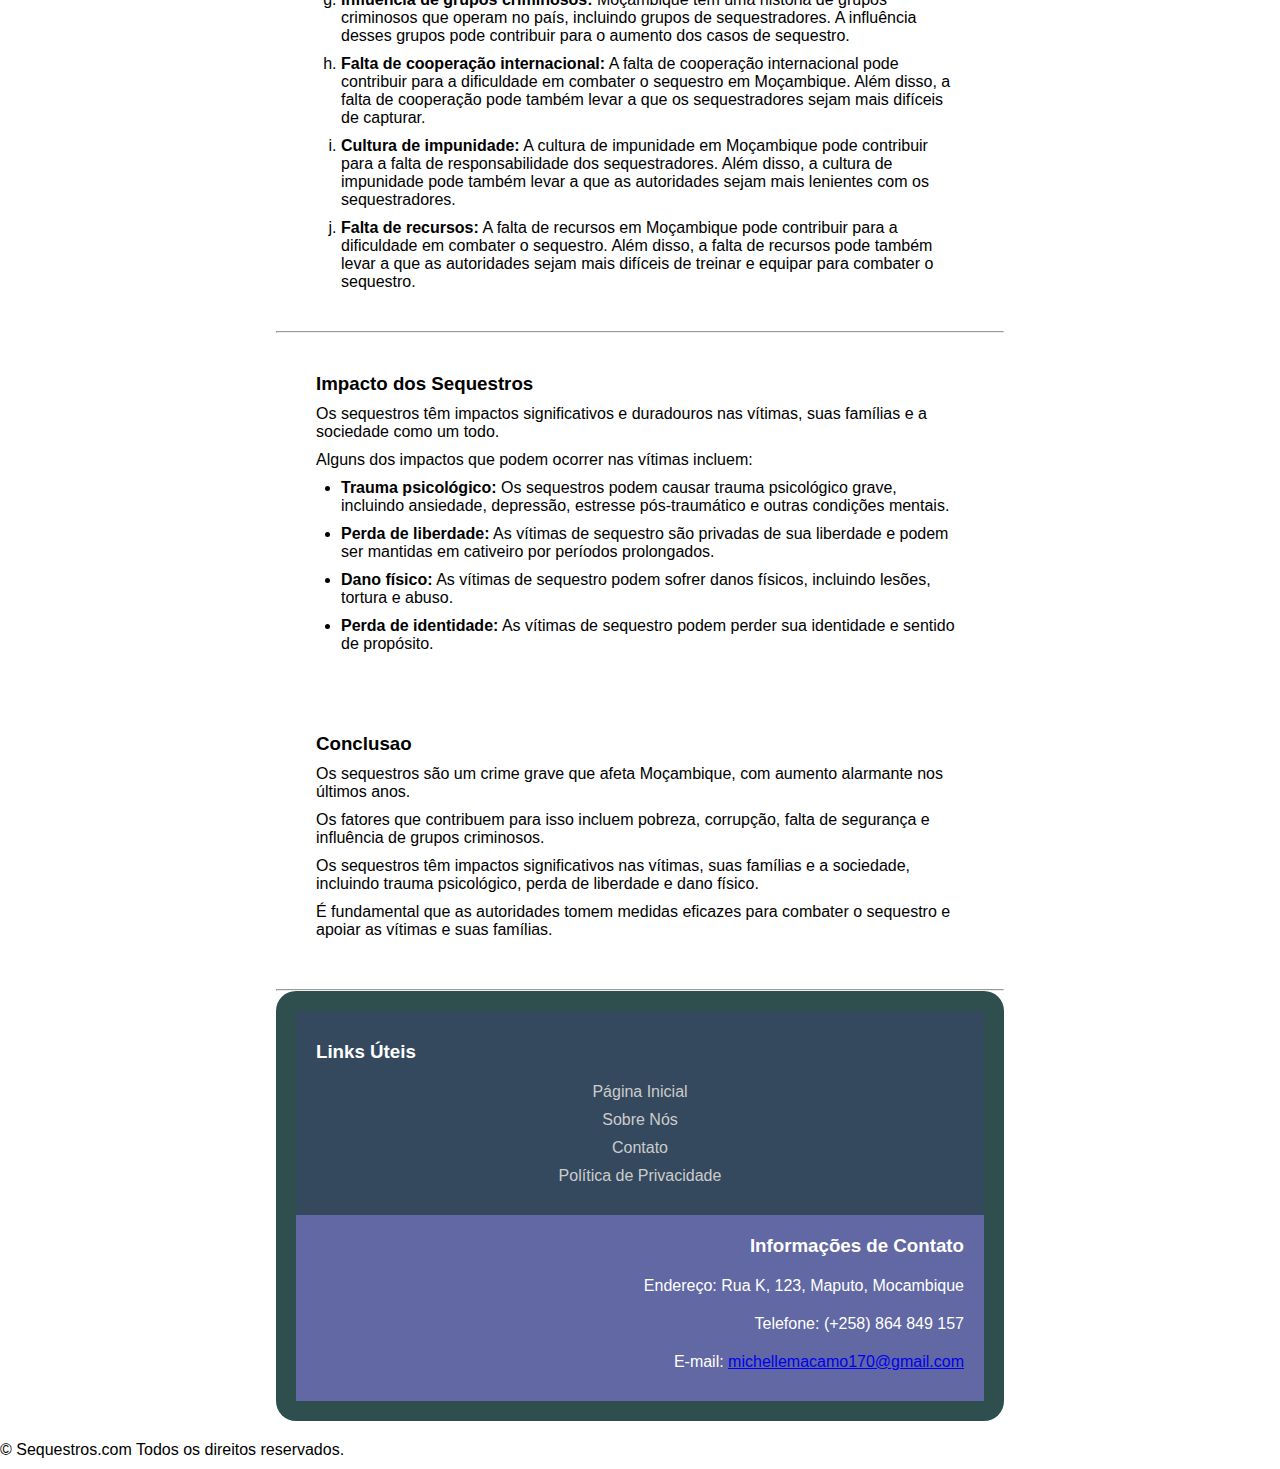
==== commit 4c60d5b3: "background white" ====
--- a/index.html
+++ b/index.html
@@ -10,23 +10,25 @@
 <body>    
     
     <!-- crie um codigo com cabecalhos, paginas e rodape sobre sequestro-->
-    
 
     <div class="conteiner">
 
-    <nav class="taskbar">
-        <div class="logo">
-            #Stop_Raptos
-        </div>
-        <ol class="links">
-            <li><a href="Noticias.html">Notícias</a></li>
-            <li><a href="sobre.html">Sobre</a></li>
-            <li><a href="est.html">Estatísticas</a></li>
-            <li><a href="login.html">Login</a></li>
-        </ol>
-    </nav>
+        
+            
 
+          <nav class="taskbar">
 
+                    <ol class="links">
+                        <li><a href="Noticias.html">Notícias</a></li>
+                        <li><a href="sobre.html">Sobre</a></li>
+                        <li><a href="est.html">Estatísticas</a></li>
+                        <li><a href="login.html">Login</a></li>
+                    </ol>
+                </nav>
+
+                
+
+            
    <div id="header">
         <h1>Sequestros Em Mocambique</h1>
     </div>
@@ -41,13 +43,14 @@
         <ul>
             <li><a href="#contexto">Contexto</a></li>
             <li><a href="#fatores">Fatores</a></li>
-            <li><a href="#impacto">Impacto dos Sequestros</a></li>
+            <li><a href="#impacto">Impactos</a></li>
             <li><a href="#conclusao">Conclusao</a></li>
         
-        </ul>
-    </nav>
-</div>
-    <hr>
+        </ul>   
+     </nav>
+    <img src="./imagens/seq.jpg" alt="Sequestro">
+</div>    
+<hr>
 
     <div id="contexto">
         <h3>Contexto</h3>
@@ -63,6 +66,7 @@
         <p>raptados e dezenas deiaxarm o pais por receio de serem os proximos</p>
       
     </div>
+    <hr>
 
     
     <div id="fatores">
@@ -84,7 +88,7 @@
         </ol>
     </div>
 
-       
+       <hr>
         <div id="impacto">
             <h3>Impacto dos Sequestros</h3>
 
@@ -107,10 +111,10 @@
            
          </div>
         
-
+<hr>
     <footer class="footer">
                <div class="row">
-                    <h4>Links Úteis</h4>
+                    <h3>Links Úteis</h3>
                     <ul>
                     <li><a href="#">Página Inicial</a></li>
                     <li><a href="#">Sobre Nós</a></li>
@@ -120,7 +124,7 @@
             </div>
 
             <div class="cntt">
-                <h4>Informações de Contato</h4>
+                <h3>Informações de Contato</h3>
                 <ul>
                     <li>Endereço: Rua K, 123, Maputo, Mocambique</li>
                     <li>Telefone: (+258) 864 849 157 </li>
@@ -128,11 +132,11 @@
                 </ul>
             </div>
  
-
+        </div>
             <div class="direitos">
                 <p>&copy; Sequestros.com Todos os direitos reservados.</p>
             </div>
-        </div>
+     
  
     </div>
 </footer>     
--- a/index.css
+++ b/index.css
@@ -3,15 +3,18 @@
     box-sizing: border-box;
     margin: 0;
     padding: 0;
-   
-   
-  }
+   font-family: sans-serif;   
+  }
+
+ 
 
   .conteiner{
     margin-left: 20%;
     margin-right: 20%;
-    justify-content: center;
-    background-color: aliceblue;
+    justify-content: center;  
+    display: flex;
+    flex-direction:column;
+    padding: 20px;
   }
 
   h3{
@@ -19,37 +22,29 @@
   }
   
  .taskbar {
-    background-color: #333;
-    color: #fff;
+    color: black;
     display: flex;
     justify-content: space-between;
     align-items: center;
     padding: 10px;
-    margin: 16px;
-    margin-top: 0px;
-    margin-bottom: 0px;
-    margin-right: 0px;
-    margin-left: 0px;
+    margin: 16px;   
     width: 100%;
     height: 100%;
-    border-radius: 20px;
-  }
-  
-  .logo {
-    font-size: 24px;
-    font-weight: bold;
-    color: crimson;
-  }
+     
+  
+ }
+ 
   
   .links {
     display: flex;
     list-style: none;}
-  #menu{
-    border-radius: 15px;
-  }
+  
   
   .links li {
-    margin-left: 20px;
+    margin-left: 50%;
+    padding: auto;
+    margin-right: 20px;
+    margin-bottom: 20px;
   }
 
  .taskbar li a:hover{
@@ -57,7 +52,7 @@
   }
 
  .taskbar li a{
-    color:#fff;
+    color:black;
     text-decoration: none;
   }
 
@@ -65,74 +60,77 @@
     margin-top: 20px;
     margin-bottom: 20px;
     text-align: center;
-    color: white;
     font-size:20px;
-    font-weight: bold;
-    border-radius: 20px;
-    background-color: grey;
 
   }
 
   #menu li {
-    margin-top: 0px;
-    text-align: left;
+    margin-top: 0px; 
     font-size:20px;
     list-style: none;
     margin-left: 0px;
-
-   
-  }
+  
+
+   
+  }
+  .box{
+    display:flex;
+    flex-direction: row;
+    
+   }
+  
+   .box img{
+    width: 500px;
+    height: auto;
+    border-radius: 10px;
+    box-shadow: inset 0 0 10px 0 rgba(0, 0, 0, 0.5);
+   }
+   .box li{
+    display: flex;
+    flex-direction: column; 
+    justify-content: space-around;
+   } 
 
   #menu li a{
     color: black;
     text-decoration: none;
+    margin-bottom: 10px;
+    justify-content: end;
+    margin-top: 20px;
   }
   #menu {
-    border-radius: 15px; /* Arredondar as bordas */
-    padding: 20px;
-    margin: 20px;
-    box-shadow: 0 0 10px rgba(0, 0, 0, 0.1);
-    display: flex;
-    flex-direction: column;
-    background-color: #ccc;
-  }
+    display: flex;
+    flex-direction: row;
+    justify-content: space-between;
+    padding: 20px;
+    margin-right: 40%;
+
+  }
+  
 
   #menu li a:hover{
     color: white;
   }
 
   #contexto ,#fatores, #impacto, #conclusao{
-    background-color: #ccc;
+
     padding: 0px;
     margin: 20px;
   }
   #contexto{
-    border-radius: 15px; /* Arredondar as bordas */
     padding: 20px;
     margin: 20px;
-    box-shadow: 0 0 10px rgba(0, 0, 0, 0.1);
-    display: flex;
-    flex-direction: column;
-}
-    #contexto p{
-        font-size: 20px;
-        text-align: justify;
-        font-family: 'Times New Roman', Times, serif;
-        margin: 0px;
-        margin-bottom: 10px;
-    }
+  }
+
+  
     #fatores{
-        border-radius: 15px; /* Arredondar as bordas */
         padding: 20px;
         margin: 20px;
-        box-shadow: 0 0 10px rgba(0, 0, 0, 0.1);
-        display: flex;
-        flex-direction: column;
+
+       
     }
     #fatores, p, li{
-        font-size: 20px;
-        text-align: justify;
-        font-family: 'Times New Roman', Times, serif;
+
         margin-bottom: 10px;
         text-size-adjust: 10px; 
     }
@@ -147,19 +145,15 @@
    
     
     #impacto{
-        border-radius: 15px; /* Arredondar as bordas */
+
+       
         padding: 20px;
         margin: 20px;
-        box-shadow: 0 0 10px rgba(0, 0, 0, 0.1);
-        display: flex;
-        flex-direction: column;
-    }
-    #impacto p{
-        font-size: 20px;
-        text-align: justify;
-        font-family: 'Times New Roman', Times, serif; 
-        text-size-adjust: 10px;
-        margin-left: 10px;
+
+   
+    }
+    #impacto p, li{
+        margin-bottom: 10px;
     }
    #impacto li{
     margin-left: 25px;
@@ -170,18 +164,17 @@
 }
 
 #conclusao{
-  border-radius: 15px; /* Arredondar as bordas */
+
+
   padding: 20px;
-  margin: 20px;
-  box-shadow: 0 0 10px rgba(0, 0, 0, 0.1);
-  display: flex;
-  flex-direction: column;
+    margin: 20px;
+
+ 
 }
 #conclusao p{
-  font-size: 20px;
-  text-align: justify;
-  font-family: 'Times New Roman', Times, serif; 
-}
+  margin-bottom: 10px;
+}
+
   /*footer */
 
   .footer {
@@ -207,14 +200,38 @@
     color: white;
   }
 
-  .footer .row a:visited{
-    color:wheat;
-  }
-
-  .row h4{
+  .row h3{
     text-align: left;
     padding: 10px;
     padding-left: 0px;
   }
   
-  +.cntt{
+  text-align: right;
+  padding: 10px;
+  
+}
+
+.cntt li{
+  text-align: right;
+  margin-top: 20px;
+}
+
+
+.footer .row {
+
+  background-color: #34495e;
+  padding: 20px;
+  
+}
+.footer .cntt {
+
+  
+  background-color: #6168a3;
+  padding: 20px;
+}
+.footer h2 {
+  margin-top: 0;
+}
+  
+
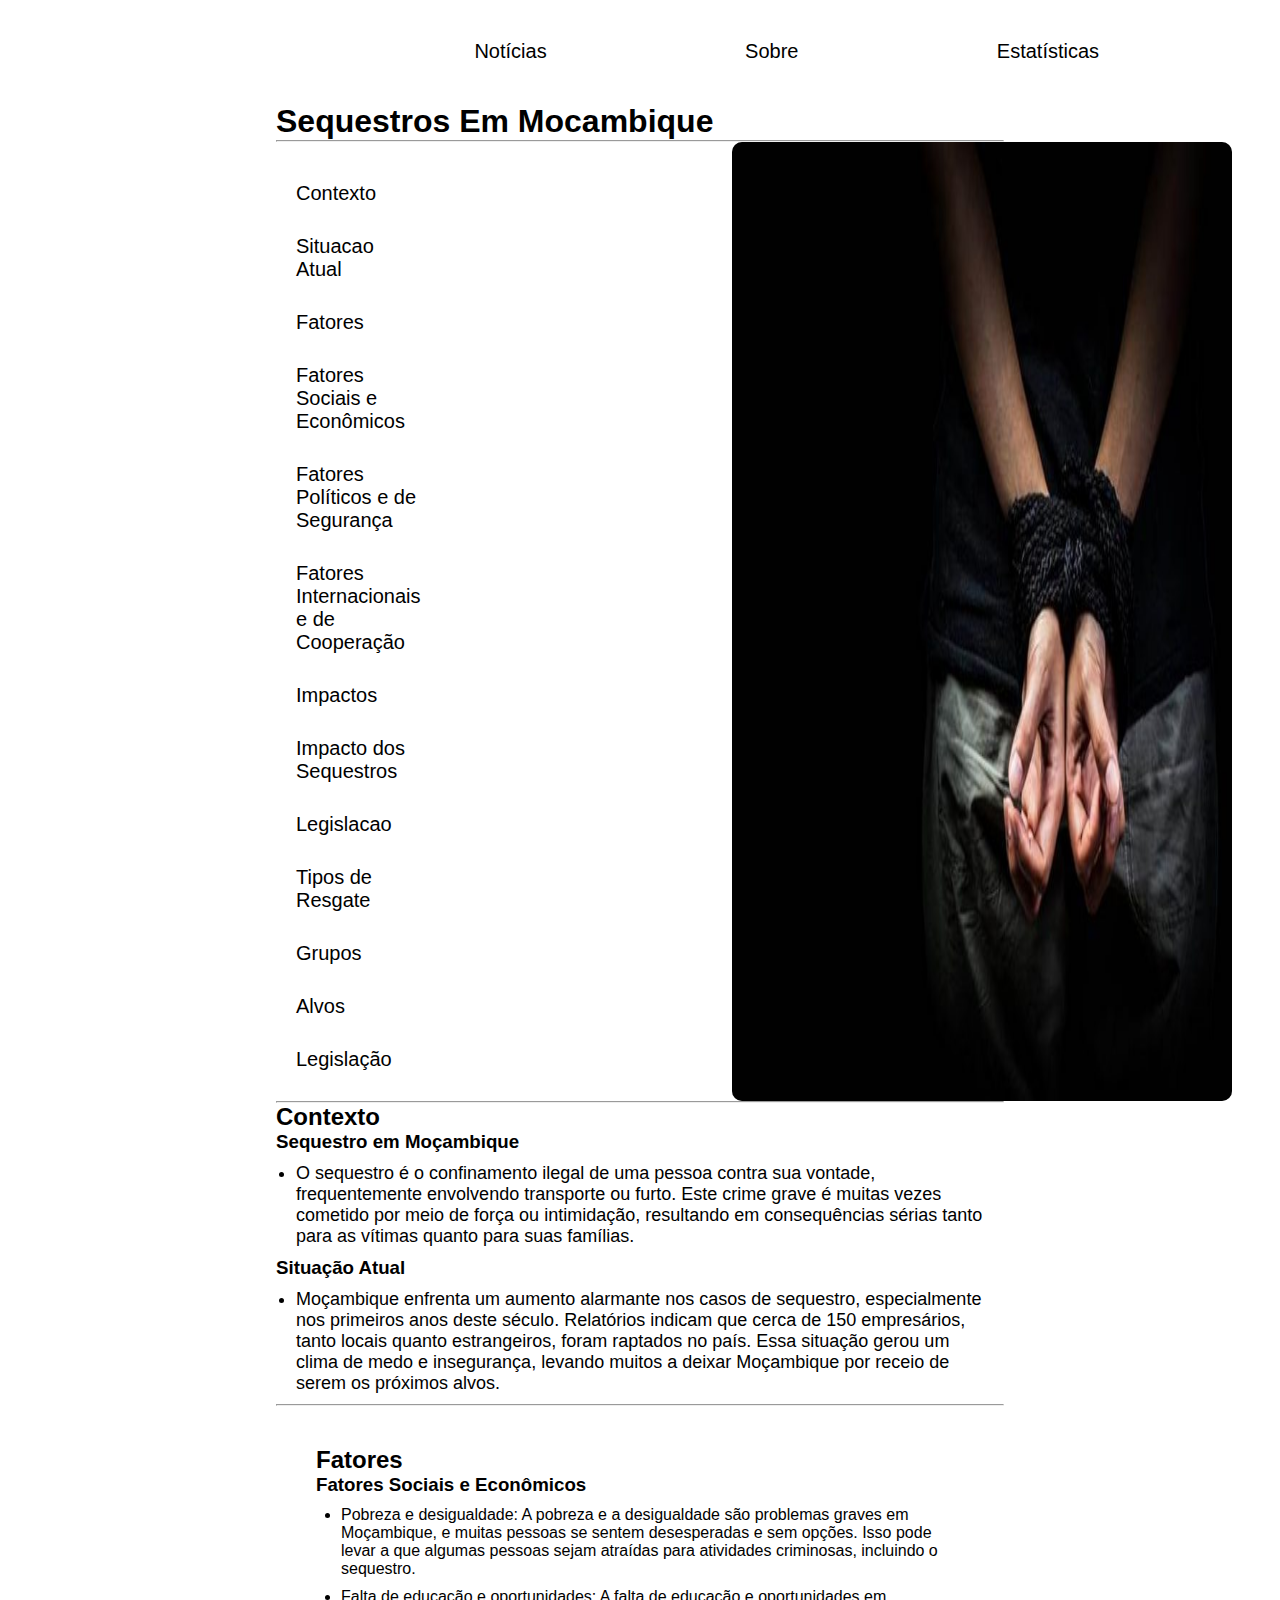
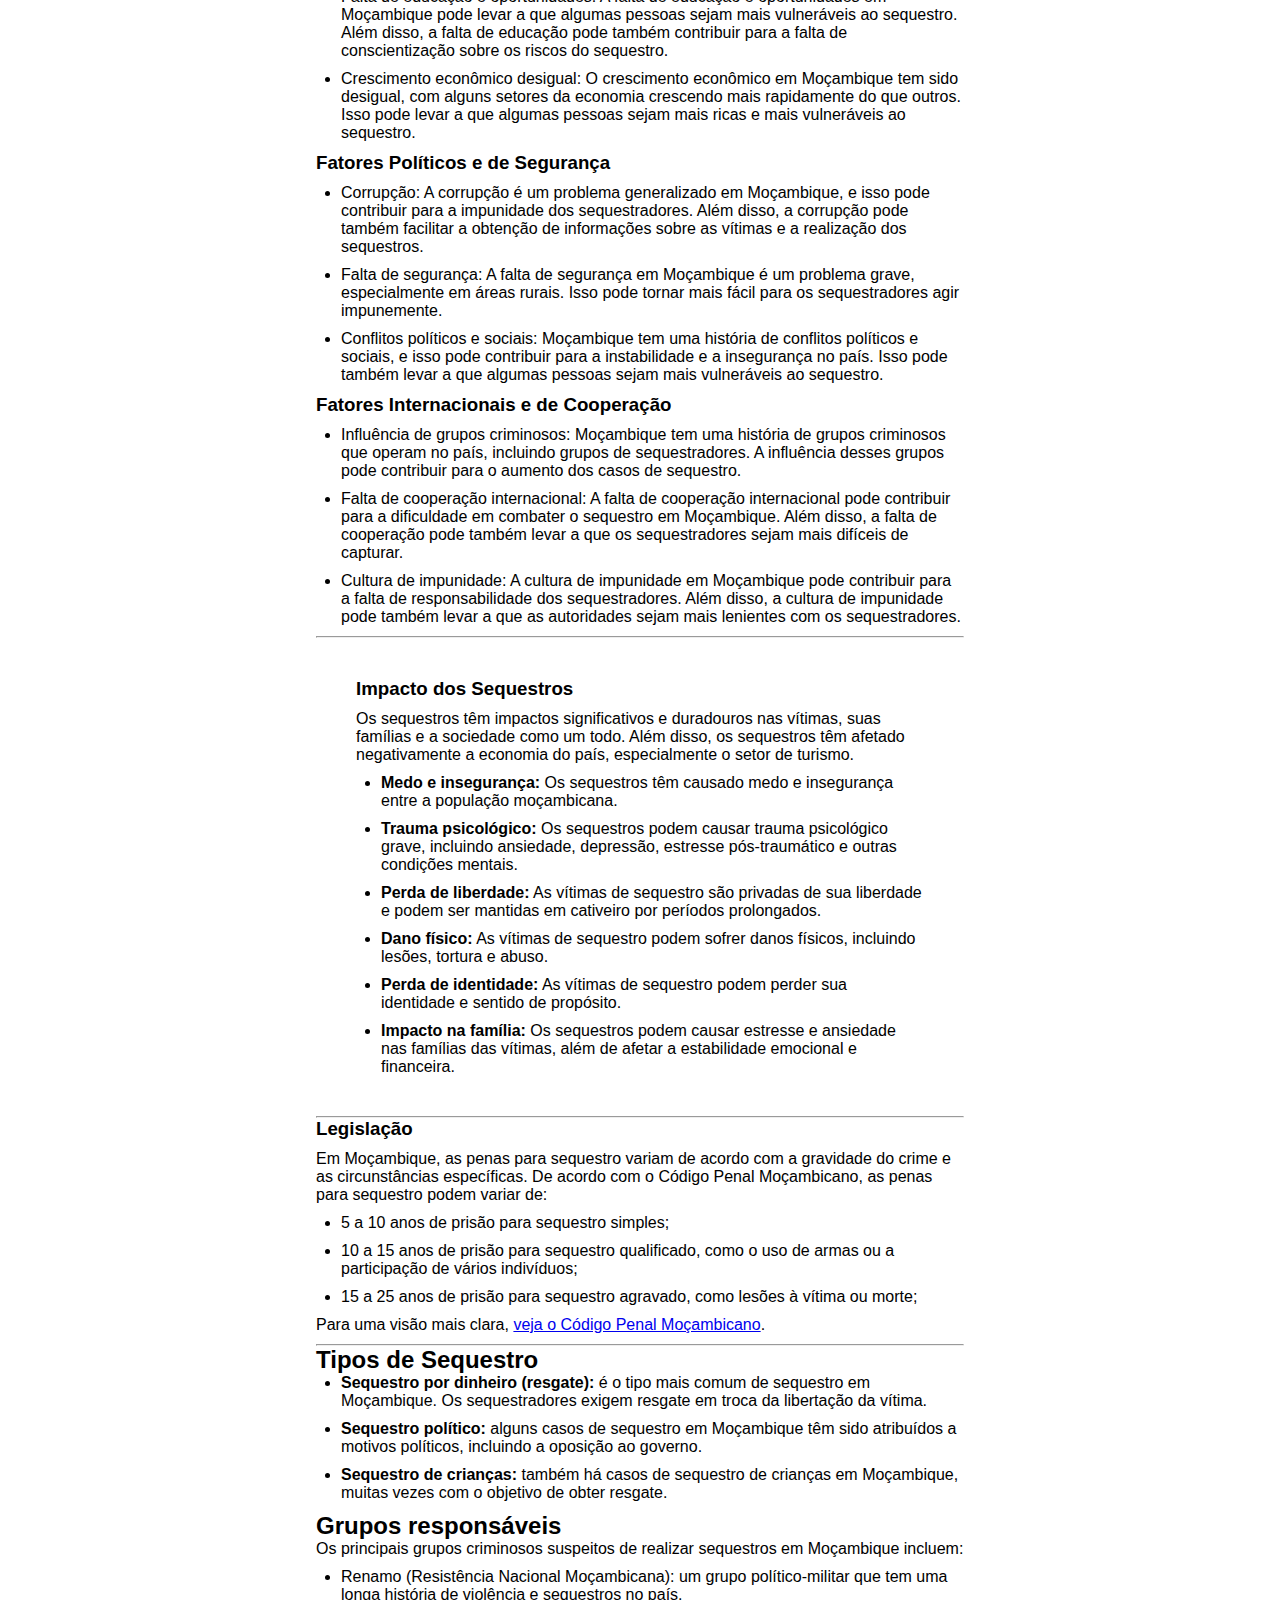
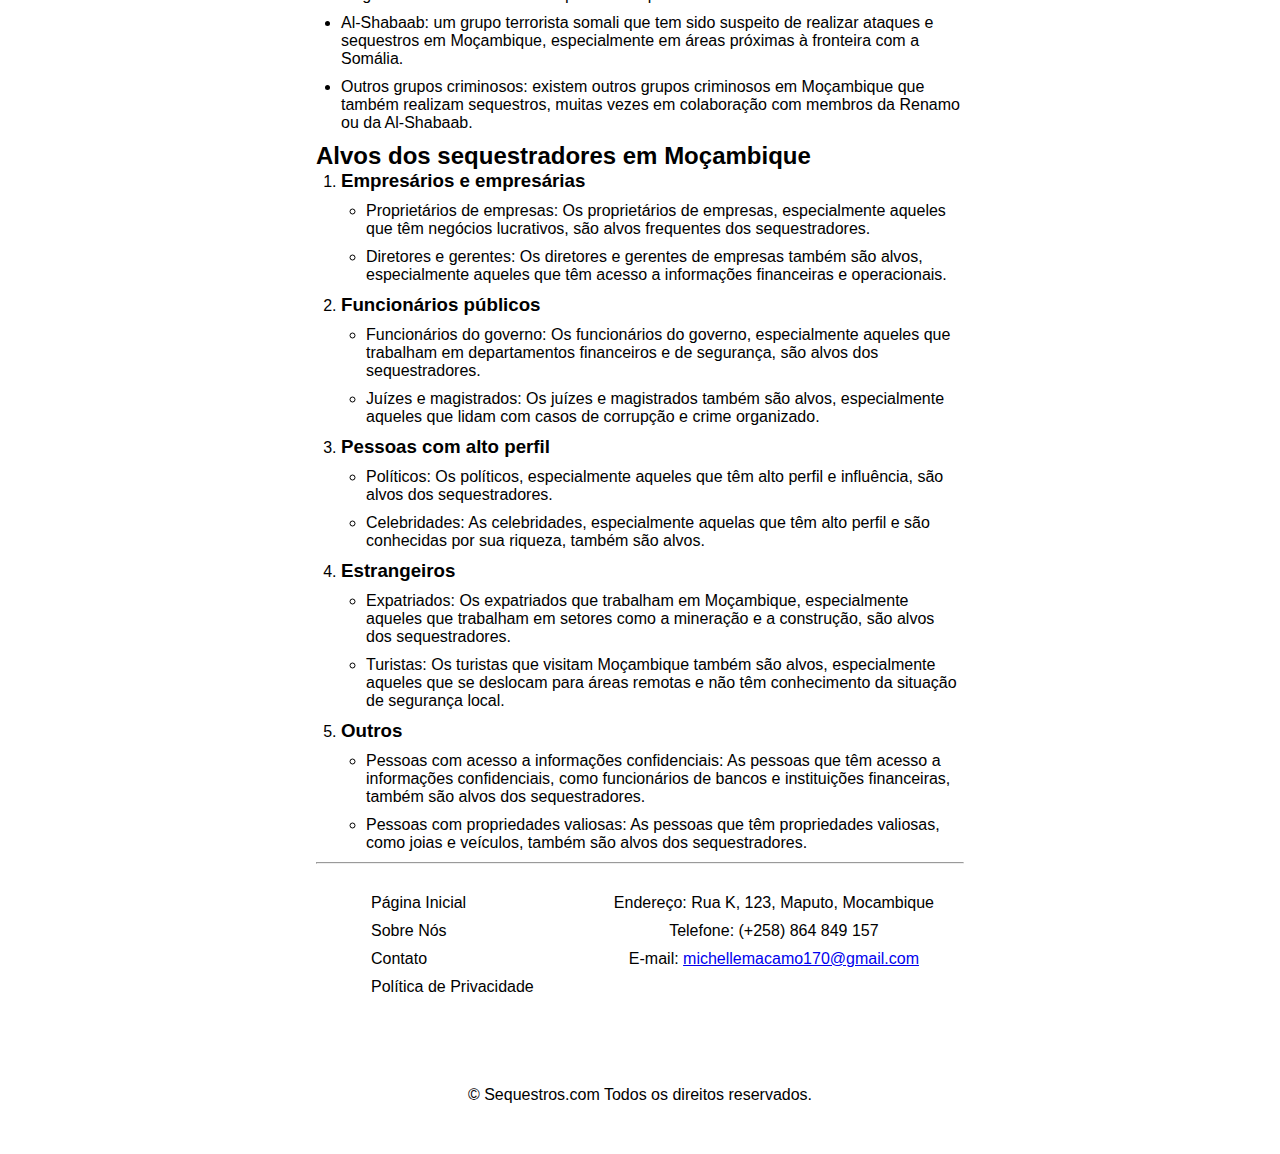
==== commit 36169dc5: "novo conteudo" ====
--- a/index.html
+++ b/index.html
@@ -1,3 +1,4 @@
+
 
 <!DOCTYPE html>
 <html lang="en">
@@ -8,13 +9,9 @@
     <link rel="stylesheet" type="text/css" href="index.css">
 </head>
 <body>    
-    
-    <!-- crie um codigo com cabecalhos, paginas e rodape sobre sequestro-->
-
-    <div class="conteiner">
-
-        
-            
+
+
+    <div class="conteiner">      
 
           <nav class="taskbar">
 
@@ -23,28 +20,46 @@
                         <li><a href="sobre.html">Sobre</a></li>
                         <li><a href="est.html">Estatísticas</a></li>
                         <li><a href="login.html">Login</a></li>
+                        
                     </ol>
                 </nav>
 
                 
 
             
-   <div id="header">
-        <h1>Sequestros Em Mocambique</h1>
-    </div>
+   <header>
+            <h1>Sequestros Em Mocambique</h1> 
+    </header>
+    
           <hr>
-
-
- <!--crie um taskbar com os seguntes links, sobre, estatisticas, login e noticias-->
-
-  
     <div class="box">
         <nav id="menu">
         <ul>
+             
+    <div class="box">
+        <nav id="menu">
+        <ol>
             <li><a href="#contexto">Contexto</a></li>
+            <li><a href="#situacao-atual">Situacao Atual</a></li>
+            
             <li><a href="#fatores">Fatores</a></li>
+            <li><a href="#fatores-sociais-economicos">Fatores Sociais e Econômicos</a></li>
+            <li><a href="#fatores-politicos-e-de-seguranca">Fatores Políticos e de Segurança</a></li>
+            <li><a href="#fatores-internacionais-e-de-cooperacao">Fatores Internacionais e de Cooperação</a></li>
+           
             <li><a href="#impacto">Impactos</a></li>
-            <li><a href="#conclusao">Conclusao</a></li>
+            <li><a href="#impacto-sequestro">Impacto dos Sequestros</a></li>
+        
+            <li><a href="#pena">Legislacao</a></li>
+            
+            <li><a href="#tipos-sequestro">Tipos de Resgate</a></li>
+            <li><a href="#grupos">Grupos</a></li>
+            <li><a href="#alvos">Alvos</a></li>
+            
+            
+
+            <li><a href="#legislacao">Legislação</a></li>
+        </ol>  
         
         </ul>   
      </nav>
@@ -53,69 +68,133 @@
 <hr>
 
     <div id="contexto">
-        <h3>Contexto</h3>
-        <p><b>Sequestro</b> é o confinamento ilegal de uma pessoa contra sua vontade,</p>
-        <p>muitas vezes incluindo transporte/furto. O elemento de furto e </p>
-        <p>rapto é tipicamente, mas não necessariamente, conduzido por meio de força ou medo:</p> 
-        <p>o perpetrador pode usar uma arma para forçar a vítima a entrar em um veículo, mas ainda é sequestro se a vítima for induzida a entrar no veículo voluntariamente.</p>
-        <p>O sequestro é um crime grave que pode ter consequências muito sérias,</p>
-        <p>tanto para as vítimas quanto para suas famílias. Moçambique é um dos</p>
-        <p>paises mais afetados por esse tipo de crime, enfrentando um aumento alarmante</p>
-        <p>nas ocorrências nos primeiros anos.</p>
-        <p>No passado, cerca de 150 empresarios tanto locais como estrangeiros foram</p>
-        <p>raptados e dezenas deiaxarm o pais por receio de serem os proximos</p>
-      
+        <h2>Contexto</h2>
+        <h3>Sequestro em Moçambique</h3>
+        <ul>
+            <li>O sequestro é o confinamento ilegal de uma pessoa contra sua vontade, frequentemente envolvendo transporte ou furto. Este crime grave é muitas vezes cometido por meio de força ou intimidação, resultando em consequências sérias tanto para as vítimas quanto para suas famílias.</li>
+        </ul>
+        
+        <h3>Situação Atual</h3>
+        <ul>
+            <li>Moçambique enfrenta um aumento alarmante nos casos de sequestro, especialmente nos primeiros anos deste século. Relatórios indicam que cerca de 150 empresários, tanto locais quanto estrangeiros, foram raptados no país. Essa situação gerou um clima de medo e insegurança, levando muitos a deixar Moçambique por receio de serem os próximos alvos.</li>
+        </ul>   
     </div>
     <hr>
 
-    
     <div id="fatores">
-        <h3>Factores</h3>
-
-        <p>Existem vários fatores que contribuem para o aumento dos casos de sequestro em Moçambique.</p>
-        <p id="margin">Moçambique é um país que tem enfrentado um aumento nos casos de sequestro nos últimos anos. Existem vários fatores que contribuem para essa situação. Aqui estão alguns dos principais fatores dos sequestros em Moçambique:</p>
-        <ol type="a">
-            <li><b>Pobreza e desigualdade:</b> A pobreza e a desigualdade são problemas graves em Moçambique, e muitas pessoas se sentem desesperadas e sem opções. Isso pode levar a que algumas pessoas sejam atraídas para atividades criminosas, incluindo o sequestro.</li>
-            <li><b>Corrupção</b>: A corrupção é um problema generalizado em Moçambique, e isso pode contribuir para a impunidade dos sequestradores. Além disso, a corrupção pode também facilitar a obtenção de informações sobre as vítimas e a realização dos sequestros.</li>
-            <li><b>Falta de segurança:</b> A falta de segurança em Moçambique é um problema grave, especialmente em áreas rurais. Isso pode tornar mais fácil para os sequestradores agir impunemente.</li>
-            <li><b>Conflitos políticos e sociais</b>: Moçambique tem uma história de conflitos políticos e sociais, e isso pode contribuir para a instabilidade e a insegurança no país. Isso pode também levar a que algumas pessoas sejam mais vulneráveis ao sequestro.</li>
-            <li><b>Crescimento econômico desigual:</b> O crescimento econômico em Moçambique tem sido desigual, com alguns setores da economia crescendo mais rapidamente do que outros. Isso pode levar a que algumas pessoas sejam mais ricas e mais vulneráveis ao sequestro.</li>
-            <li><b>Falta de educação e oportunidades:</b> A falta de educação e oportunidades em Moçambique pode levar a que algumas pessoas sejam mais vulneráveis ao sequestro. Além disso, a falta de educação pode também contribuir para a falta de conscientização sobre os riscos do sequestro.</li>
-            <li><b>Influência de grupos criminosos:</b> Moçambique tem uma história de grupos criminosos que operam no país, incluindo grupos de sequestradores. A influência desses grupos pode contribuir para o aumento dos casos de sequestro.</li>
-            <li><b>Falta de cooperação internacional:</b> A falta de cooperação internacional pode contribuir para a dificuldade em combater o sequestro em Moçambique. Além disso, a falta de cooperação pode também levar a que os sequestradores sejam mais difíceis de capturar.</li>
-            <li><b>Cultura de impunidade:</b> A cultura de impunidade em Moçambique pode contribuir para a falta de responsabilidade dos sequestradores. Além disso, a cultura de impunidade pode também levar a que as autoridades sejam mais lenientes com os sequestradores.</li>
-            <li><b>Falta de recursos:</b> A falta de recursos em Moçambique pode contribuir para a dificuldade em combater o sequestro. Além disso, a falta de recursos pode também levar a que as autoridades sejam mais difíceis de treinar e equipar para combater o sequestro.</li>
-        </ol>
-    </div>
-
+        <h2>Fatores</h2>
+        <h3>Fatores Sociais e Econômicos</h3>
+        <ul>
+            <li>Pobreza e desigualdade: A pobreza e a desigualdade são problemas graves em Moçambique, e muitas pessoas se sentem desesperadas e sem opções. Isso pode levar a que algumas pessoas sejam atraídas para atividades criminosas, incluindo o sequestro.</li>
+            <li>Falta de educação e oportunidades: A falta de educação e oportunidades em Moçambique pode levar a que algumas pessoas sejam mais vulneráveis ao sequestro. Além disso, a falta de educação pode também contribuir para a falta de conscientização sobre os riscos do sequestro.</li>
+            <li>Crescimento econômico desigual: O crescimento econômico em Moçambique tem sido desigual, com alguns setores da economia crescendo mais rapidamente do que outros. Isso pode levar a que algumas pessoas sejam mais ricas e mais vulneráveis ao sequestro.</li>
+        </ul>
+        <h3>Fatores Políticos e de Segurança</h3>
+        <ul>
+            <li>Corrupção: A corrupção é um problema generalizado em Moçambique, e isso pode contribuir para a impunidade dos sequestradores. Além disso, a corrupção pode também facilitar a obtenção de informações sobre as vítimas e a realização dos sequestros.</li>
+            <li>Falta de segurança: A falta de segurança em Moçambique é um problema grave, especialmente em áreas rurais. Isso pode tornar mais fácil para os sequestradores agir impunemente.</li>
+            <li>Conflitos políticos e sociais: Moçambique tem uma história de conflitos políticos e sociais, e isso pode contribuir para a instabilidade e a insegurança no país. Isso pode também levar a que algumas pessoas sejam mais vulneráveis ao sequestro.</li>
+        </ul>
+        <h3>Fatores Internacionais e de Cooperação</h3>
+        <ul>
+            <li>Influência de grupos criminosos: Moçambique tem uma história de grupos criminosos que operam no país, incluindo grupos de sequestradores. A influência desses grupos pode contribuir para o aumento dos casos de sequestro.</li>
+            <li>Falta de cooperação internacional: A falta de cooperação internacional pode contribuir para a dificuldade em combater o sequestro em Moçambique. Além disso, a falta de cooperação pode também levar a que os sequestradores sejam mais difíceis de capturar.</li>
+            <li>Cultura de impunidade: A cultura de impunidade em Moçambique pode contribuir para a falta de responsabilidade dos sequestradores. Além disso, a cultura de impunidade pode também levar a que as autoridades sejam mais lenientes com os sequestradores.</li>
+        </ul>
        <hr>
         <div id="impacto">
             <h3>Impacto dos Sequestros</h3>
 
-            <p>Os sequestros têm impactos significativos e duradouros nas vítimas, suas famílias e a sociedade como um todo.</p>
-            <p>Alguns dos impactos que podem ocorrer nas vítimas incluem:</p>
+            <p>Os sequestros têm impactos significativos e duradouros nas vítimas, suas famílias e a sociedade como um todo. Além disso, os sequestros têm afetado negativamente a economia do país, especialmente o setor de turismo.</p>
             <ul>
-                <li><b>Trauma psicológico:</b>  Os sequestros podem causar trauma psicológico grave, incluindo ansiedade, depressão, estresse pós-traumático e outras condições mentais.</li>
+                <li><b>Medo e insegurança:</b> Os sequestros têm causado medo e insegurança entre a população moçambicana.</li>
+                <li><b>Trauma psicológico:</b> Os sequestros podem causar trauma psicológico grave, incluindo ansiedade, depressão, estresse pós-traumático e outras condições mentais.</li>
                 <li><b>Perda de liberdade:</b> As vítimas de sequestro são privadas de sua liberdade e podem ser mantidas em cativeiro por períodos prolongados.</li>
-                <li><b> Dano físico:</b> As vítimas de sequestro podem sofrer danos físicos, incluindo lesões, tortura e abuso.</li>
-                <li> <b>Perda de identidade:</b> As vítimas de sequestro podem perder sua identidade e sentido de propósito.</li>
+                <li><b>Dano físico:</b> As vítimas de sequestro podem sofrer danos físicos, incluindo lesões, tortura e abuso.</li>
+                <li><b>Perda de identidade:</b> As vítimas de sequestro podem perder sua identidade e sentido de propósito.</li>
+                <li><b>Impacto na família:</b> Os sequestros podem causar estresse e ansiedade nas famílias das vítimas, além de afetar a estabilidade emocional e financeira.</li>
+
             </ul>
         </div>
-         <div id="conclusao">
-            <h3>Conclusao</h3>
-
-            <p>Os sequestros são um crime grave que afeta Moçambique, com aumento alarmante nos últimos anos.</p>
-            <p>Os fatores que contribuem para isso incluem pobreza, corrupção, falta de segurança e influência de grupos criminosos.</p>
-            <p>Os sequestros têm impactos significativos nas vítimas, suas famílias e a sociedade, incluindo trauma psicológico, perda de liberdade e dano físico.</p>
-            <p>É fundamental que as autoridades tomem medidas eficazes para combater o sequestro e apoiar as vítimas e suas famílias.</p>
-           
-         </div>
-        
+
+        <hr>
+        <div id="pena">
+            <h3>Legislação</h3>
+            <p>Em Moçambique, as penas para sequestro variam de acordo com a gravidade do crime e as circunstâncias específicas. De acordo com o Código Penal Moçambicano, as penas para sequestro podem variar de:</p>
+            <ul>
+                <li>5 a 10 anos de prisão para sequestro simples;</li>
+                <li>10 a 15 anos de prisão para sequestro qualificado, como o uso de armas ou a participação de vários indivíduos;</li>
+                <li>15 a 25 anos de prisão para sequestro agravado, como lesões à vítima ou morte;</li>
+            </ul>
+            <p>Para uma visão mais clara, <a href="https://www.cipmoz.org/wp-content/uploads/2023/corrupcao/Lei_24_2019_Novo_Codigo_Penal_Extracto%20Anti_corrupcao.pdf">veja o Código Penal Moçambicano</a>.</p>
+        </div>        
 <hr>
+
+
+<div id="tipos-sequestro">
+    <h2>Tipos de Sequestro</h2>
+    <ul>
+        <li><b>Sequestro por dinheiro (resgate):</b> é o tipo mais comum de sequestro em Moçambique. Os sequestradores exigem resgate em troca da libertação da vítima.</li>
+        <li><b>Sequestro político:</b> alguns casos de sequestro em Moçambique têm sido atribuídos a motivos políticos, incluindo a oposição ao governo.</li>
+        <li><b>Sequestro de crianças:</b> também há casos de sequestro de crianças em Moçambique, muitas vezes com o objetivo de obter resgate.</li>
+    </ul>
+</div>
+
+<div id="grupos">
+<h2>Grupos responsáveis</h2>
+<p>Os principais grupos criminosos suspeitos de realizar sequestros em Moçambique incluem:</p>
+<ul>
+    <li>Renamo (Resistência Nacional Moçambicana): um grupo político-militar que tem uma longa história de violência e sequestros no país.</li>
+    <li>Al-Shabaab: um grupo terrorista somali que tem sido suspeito de realizar ataques e sequestros em Moçambique, especialmente em áreas próximas à fronteira com a Somália.</li>
+    <li>Outros grupos criminosos: existem outros grupos criminosos em Moçambique que também realizam sequestros, muitas vezes em colaboração com membros da Renamo ou da Al-Shabaab.</li>
+</ul>
+</div>
+
+<div id="alvos">
+<h2>Alvos dos sequestradores em Moçambique</h2>
+<ol>
+    <li>
+        <h3>Empresários e empresárias</h3>
+        <ul>
+            <li>Proprietários de empresas: Os proprietários de empresas, especialmente aqueles que têm negócios lucrativos, são alvos frequentes dos sequestradores.</li>
+            <li>Diretores e gerentes: Os diretores e gerentes de empresas também são alvos, especialmente aqueles que têm acesso a informações financeiras e operacionais.</li>
+        </ul>
+    </li>
+    <li>
+        <h3>Funcionários públicos</h3>
+        <ul>
+            <li>Funcionários do governo: Os funcionários do governo, especialmente aqueles que trabalham em departamentos financeiros e de segurança, são alvos dos sequestradores.</li>
+            <li>Juízes e magistrados: Os juízes e magistrados também são alvos, especialmente aqueles que lidam com casos de corrupção e crime organizado.</li>
+        </ul>
+    </li>
+    <li>
+        <h3>Pessoas com alto perfil</h3>
+        <ul>
+            <li>Políticos: Os políticos, especialmente aqueles que têm alto perfil e influência, são alvos dos sequestradores.</li>
+            <li>Celebridades: As celebridades, especialmente aquelas que têm alto perfil e são conhecidas por sua riqueza, também são alvos.</li>
+        </ul>
+    </li>
+    <li>
+        <h3>Estrangeiros</h3>
+        <ul>
+            <li>Expatriados: Os expatriados que trabalham em Moçambique, especialmente aqueles que trabalham em setores como a mineração e a construção, são alvos dos sequestradores.</li>
+            <li>Turistas: Os turistas que visitam Moçambique também são alvos, especialmente aqueles que se deslocam para áreas remotas e não têm conhecimento da situação de segurança local.</li>
+        </ul>
+    </li>
+    <li>
+        <h3>Outros</h3>
+        <ul>
+            <li>Pessoas com acesso a informações confidenciais: As pessoas que têm acesso a informações confidenciais, como funcionários de bancos e instituições financeiras, também são alvos dos sequestradores.</li>
+            <li>Pessoas com propriedades valiosas: As pessoas que têm propriedades valiosas, como joias e veículos, também são alvos dos sequestradores.</li>
+        </ul>
+    </li>
+</ol>
+</div>
+<hr>
+
     <footer class="footer">
                <div class="row">
-                    <h3>Links Úteis</h3>
-                    <ul>
+                <ul>
                     <li><a href="#">Página Inicial</a></li>
                     <li><a href="#">Sobre Nós</a></li>
                     <li><a href="#">Contato</a></li>
@@ -124,7 +203,6 @@
             </div>
 
             <div class="cntt">
-                <h3>Informações de Contato</h3>
                 <ul>
                     <li>Endereço: Rua K, 123, Maputo, Mocambique</li>
                     <li>Telefone: (+258) 864 849 157 </li>
--- a/index.css
+++ b/index.css
@@ -27,9 +27,10 @@
     justify-content: space-between;
     align-items: center;
     padding: 10px;
-    margin: 16px;   
+    margin: 10px;   
     width: 100%;
     height: 100%;
+    font-size: 20px;
      
   
  }
@@ -50,6 +51,9 @@
  .taskbar li a:hover{
  color: grey;
   }
+  .taskbar .menu li a:visited{
+    color: burlywood;
+  }
 
  .taskbar li a{
     color:black;
@@ -65,13 +69,9 @@
   }
 
   #menu li {
-    margin-top: 0px; 
-    font-size:20px;
+     font-size:20px;
     list-style: none;
-    margin-left: 0px;
-  
-
-   
+    margin-left: 0px; 
   }
   .box{
     display:flex;
@@ -94,7 +94,7 @@
   #menu li a{
     color: black;
     text-decoration: none;
-    margin-bottom: 10px;
+    margin-bottom: 0px;
     justify-content: end;
     margin-top: 20px;
   }
@@ -102,7 +102,7 @@
     display: flex;
     flex-direction: row;
     justify-content: space-between;
-    padding: 20px;
+    padding: 10px;
     margin-right: 40%;
 
   }
@@ -112,22 +112,17 @@
     color: white;
   }
 
-  #contexto ,#fatores, #impacto, #conclusao{
-
-    padding: 0px;
-    margin: 20px;
-  }
-  #contexto{
-    padding: 20px;
-    margin: 20px;
-  }
-
-  
+  #contexto li{
+    margin: 10px;
+    font-size: large;
+    margin-left: 20px;
+  }
+
     #fatores{
         padding: 20px;
         margin: 20px;
 
-       
+     
     }
     #fatores, p, li{
 
@@ -142,6 +137,7 @@
     #margin{
       margin-bottom: 20px;
     }
+    
    
     
     #impacto{
@@ -178,20 +174,21 @@
   /*footer */
 
   .footer {
-    background-color:darkslategray;
-    color: #fff;
+    
+    color:black;
     padding: 20px;
     text-align: center;
-    border-radius: 20px;
+    justify-content: space-between;
+    display: flex;
   }
 
   .footer ul{
     list-style-type: none;
-    color:#fff;
+    color:black;
   }
 
   .footer .row a{
-    color:#ccc;
+    color:black;
     text-decoration: none;
 
   }
@@ -199,39 +196,30 @@
   .footer .row a:hover{
     color: white;
   }
-
-  .row h3{
+  .footer .row{
     text-align: left;
     padding: 10px;
     padding-left: 0px;
   }
-  
-.cntt{
-  text-align: right;
+
+  .footer .row{
+    display: flex;
+    flex-direction: row;
+    justify-content: space-between;
+    padding: 10px;
+  }
+  
+.footer .cntt{
+  text-align: center;
   padding: 10px;
-  
-}
-
-.cntt li{
-  text-align: right;
-  margin-top: 20px;
-}
-
-
-.footer .row {
-
-  background-color: #34495e;
+  margin-top: 0px;
+  
+}
+
+.direitos{
   padding: 20px;
-  
-}
-.footer .cntt {
-
-  
-  background-color: #6168a3;
-  padding: 20px;
-}
-.footer h2 {
-  margin-top: 0;
-}
-  
-
+  text-align: center;
+}
+
+  
+
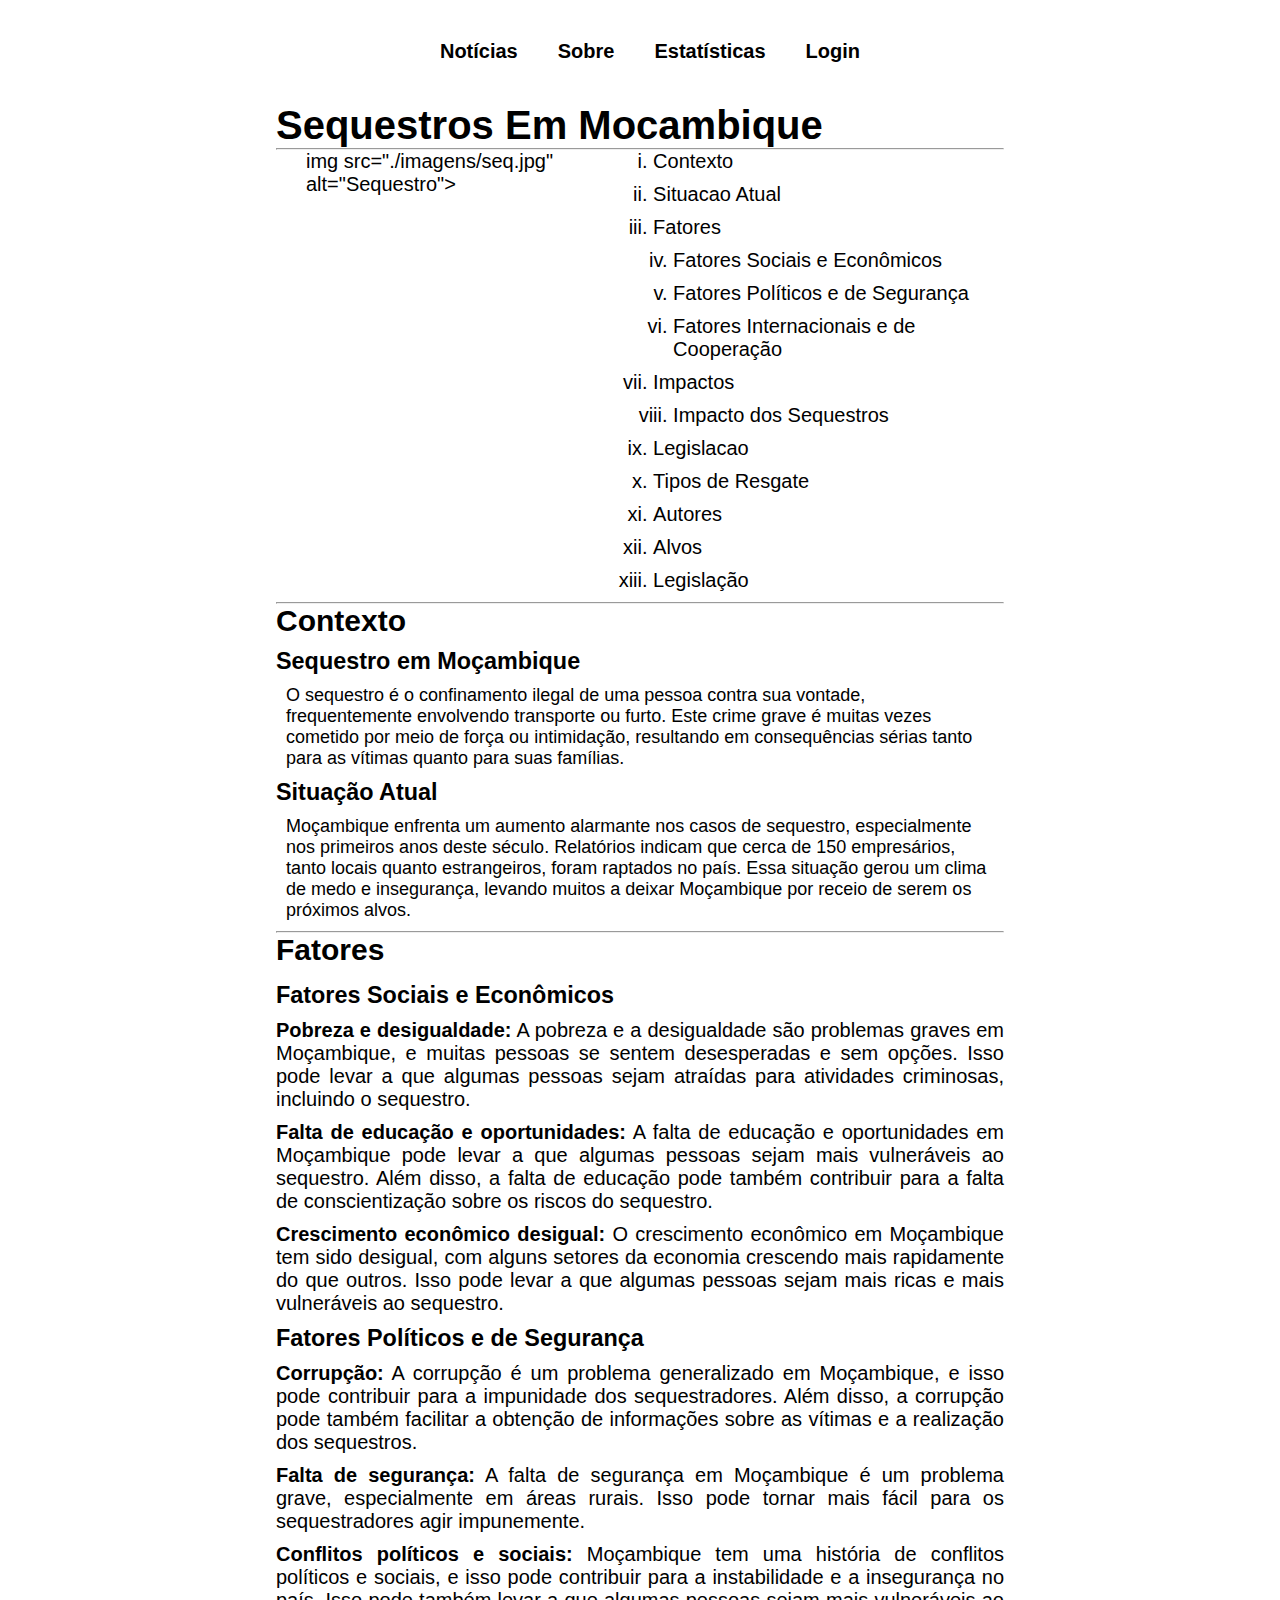
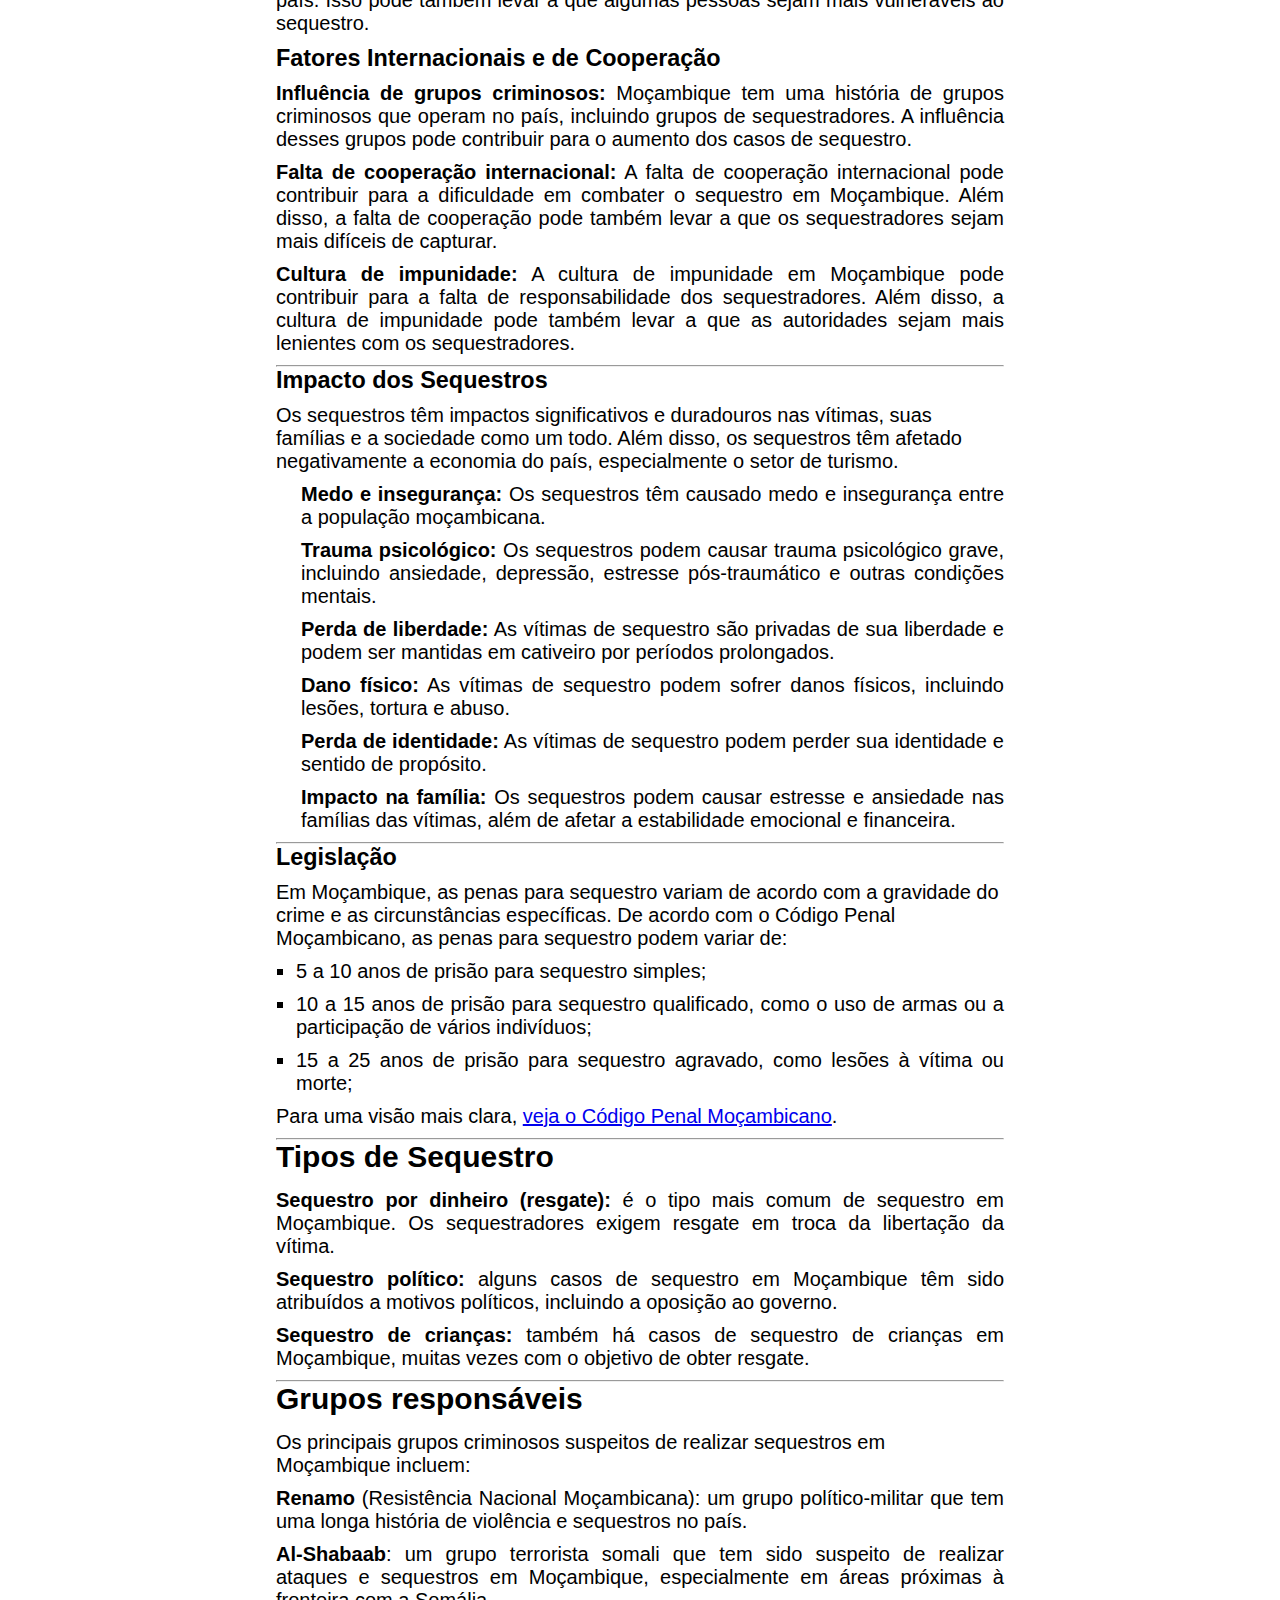
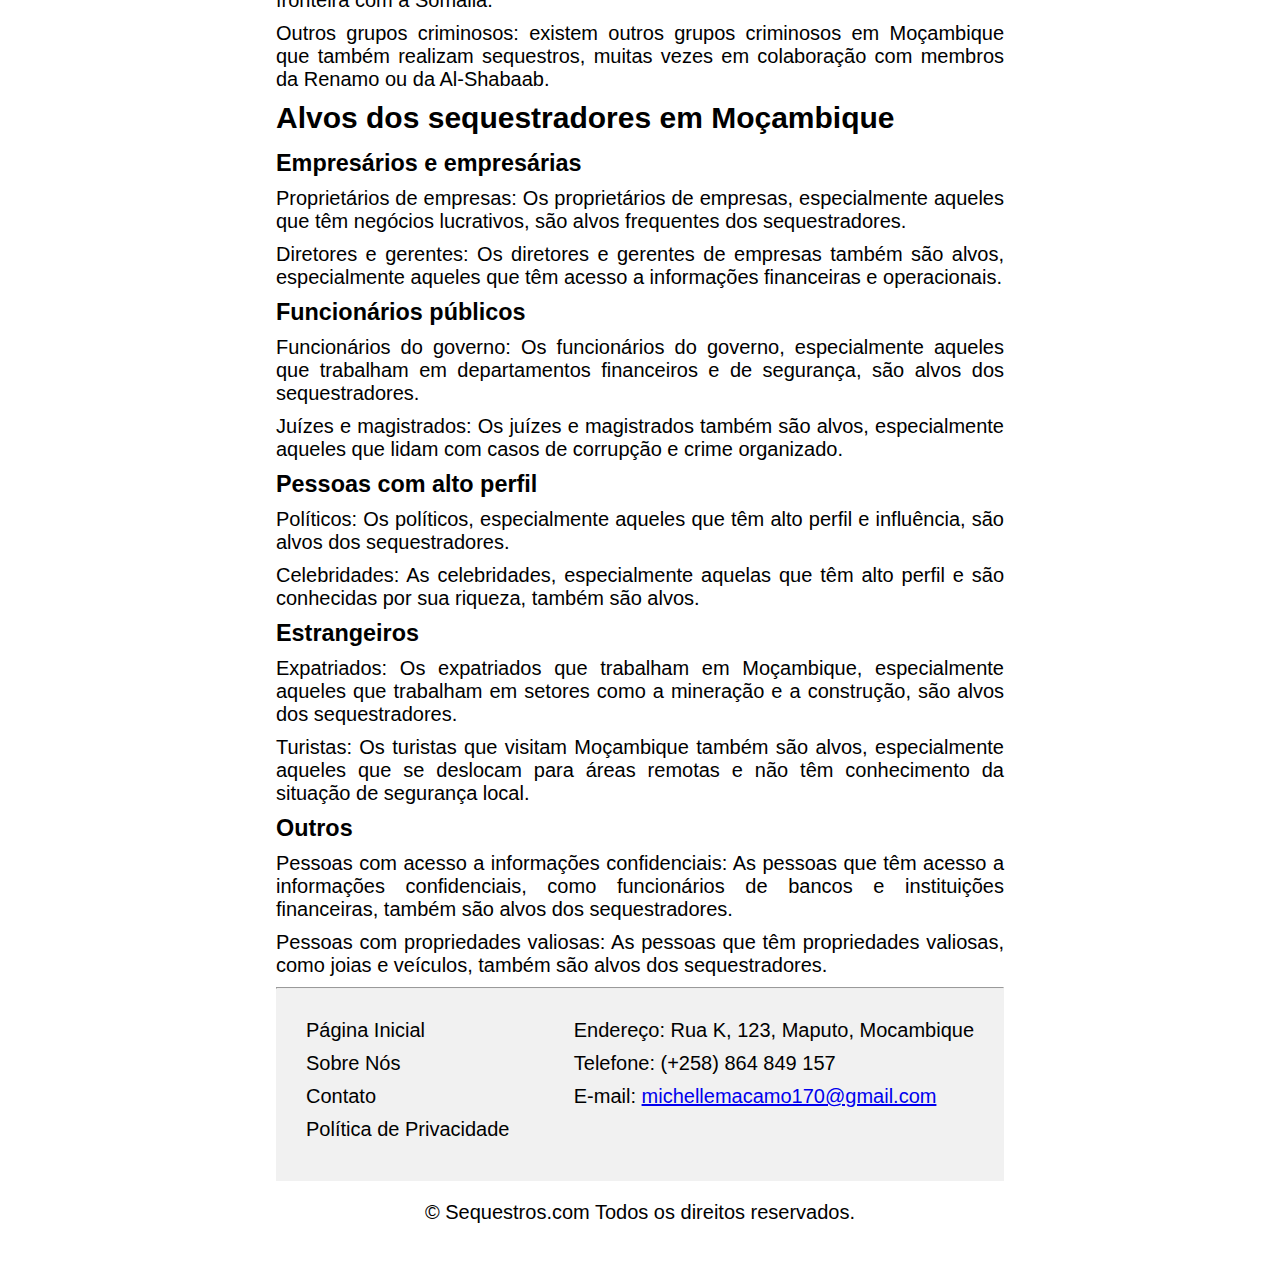
==== commit 531b841f: "cronologia" ====
--- a/index.html
+++ b/index.html
@@ -18,7 +18,7 @@
                     <ol class="links">
                         <li><a href="Noticias.html">Notícias</a></li>
                         <li><a href="sobre.html">Sobre</a></li>
-                        <li><a href="est.html">Estatísticas</a></li>
+                        <li><a href="cronologia.html">Estatísticas</a></li>
                         <li><a href="login.html">Login</a></li>
                         
                     </ol>
@@ -32,28 +32,30 @@
     </header>
     
           <hr>
-    <div class="box">
-        <nav id="menu">
-        <ul>
+    
+      
              
     <div class="box">
+        img src="./imagens/seq.jpg" alt="Sequestro">
         <nav id="menu">
         <ol>
             <li><a href="#contexto">Contexto</a></li>
             <li><a href="#situacao-atual">Situacao Atual</a></li>
             
             <li><a href="#fatores">Fatores</a></li>
+        <div class="afastar">
             <li><a href="#fatores-sociais-economicos">Fatores Sociais e Econômicos</a></li>
             <li><a href="#fatores-politicos-e-de-seguranca">Fatores Políticos e de Segurança</a></li>
             <li><a href="#fatores-internacionais-e-de-cooperacao">Fatores Internacionais e de Cooperação</a></li>
-           
+        </div>
             <li><a href="#impacto">Impactos</a></li>
+            <div class="afastar">
             <li><a href="#impacto-sequestro">Impacto dos Sequestros</a></li>
-        
+        </div>
             <li><a href="#pena">Legislacao</a></li>
             
             <li><a href="#tipos-sequestro">Tipos de Resgate</a></li>
-            <li><a href="#grupos">Grupos</a></li>
+            <li><a href="#grupos">Autores</a></li>
             <li><a href="#alvos">Alvos</a></li>
             
             
@@ -63,7 +65,7 @@
         
         </ul>   
      </nav>
-    <img src="./imagens/seq.jpg" alt="Sequestro">
+    
 </div>    
 <hr>
 
@@ -85,21 +87,21 @@
         <h2>Fatores</h2>
         <h3>Fatores Sociais e Econômicos</h3>
         <ul>
-            <li>Pobreza e desigualdade: A pobreza e a desigualdade são problemas graves em Moçambique, e muitas pessoas se sentem desesperadas e sem opções. Isso pode levar a que algumas pessoas sejam atraídas para atividades criminosas, incluindo o sequestro.</li>
-            <li>Falta de educação e oportunidades: A falta de educação e oportunidades em Moçambique pode levar a que algumas pessoas sejam mais vulneráveis ao sequestro. Além disso, a falta de educação pode também contribuir para a falta de conscientização sobre os riscos do sequestro.</li>
-            <li>Crescimento econômico desigual: O crescimento econômico em Moçambique tem sido desigual, com alguns setores da economia crescendo mais rapidamente do que outros. Isso pode levar a que algumas pessoas sejam mais ricas e mais vulneráveis ao sequestro.</li>
+            <li><b>Pobreza e desigualdade:</b> A pobreza e a desigualdade são problemas graves em Moçambique, e muitas pessoas se sentem desesperadas e sem opções. Isso pode levar a que algumas pessoas sejam atraídas para atividades criminosas, incluindo o sequestro.</li>
+            <li><b>Falta de educação e oportunidades:</b> A falta de educação e oportunidades em Moçambique pode levar a que algumas pessoas sejam mais vulneráveis ao sequestro. Além disso, a falta de educação pode também contribuir para a falta de conscientização sobre os riscos do sequestro.</li>
+            <li><b>Crescimento econômico desigual:</b> O crescimento econômico em Moçambique tem sido desigual, com alguns setores da economia crescendo mais rapidamente do que outros. Isso pode levar a que algumas pessoas sejam mais ricas e mais vulneráveis ao sequestro.</li>
         </ul>
         <h3>Fatores Políticos e de Segurança</h3>
         <ul>
-            <li>Corrupção: A corrupção é um problema generalizado em Moçambique, e isso pode contribuir para a impunidade dos sequestradores. Além disso, a corrupção pode também facilitar a obtenção de informações sobre as vítimas e a realização dos sequestros.</li>
-            <li>Falta de segurança: A falta de segurança em Moçambique é um problema grave, especialmente em áreas rurais. Isso pode tornar mais fácil para os sequestradores agir impunemente.</li>
-            <li>Conflitos políticos e sociais: Moçambique tem uma história de conflitos políticos e sociais, e isso pode contribuir para a instabilidade e a insegurança no país. Isso pode também levar a que algumas pessoas sejam mais vulneráveis ao sequestro.</li>
+            <li><b>Corrupção:</b> A corrupção é um problema generalizado em Moçambique, e isso pode contribuir para a impunidade dos sequestradores. Além disso, a corrupção pode também facilitar a obtenção de informações sobre as vítimas e a realização dos sequestros.</li>
+            <li><b>Falta de segurança:</b> A falta de segurança em Moçambique é um problema grave, especialmente em áreas rurais. Isso pode tornar mais fácil para os sequestradores agir impunemente.</li>
+            <li><b>Conflitos políticos e sociais:</b> Moçambique tem uma história de conflitos políticos e sociais, e isso pode contribuir para a instabilidade e a insegurança no país. Isso pode também levar a que algumas pessoas sejam mais vulneráveis ao sequestro.</li>
         </ul>
         <h3>Fatores Internacionais e de Cooperação</h3>
         <ul>
-            <li>Influência de grupos criminosos: Moçambique tem uma história de grupos criminosos que operam no país, incluindo grupos de sequestradores. A influência desses grupos pode contribuir para o aumento dos casos de sequestro.</li>
-            <li>Falta de cooperação internacional: A falta de cooperação internacional pode contribuir para a dificuldade em combater o sequestro em Moçambique. Além disso, a falta de cooperação pode também levar a que os sequestradores sejam mais difíceis de capturar.</li>
-            <li>Cultura de impunidade: A cultura de impunidade em Moçambique pode contribuir para a falta de responsabilidade dos sequestradores. Além disso, a cultura de impunidade pode também levar a que as autoridades sejam mais lenientes com os sequestradores.</li>
+            <li><b>Influência de grupos criminosos:</b> Moçambique tem uma história de grupos criminosos que operam no país, incluindo grupos de sequestradores. A influência desses grupos pode contribuir para o aumento dos casos de sequestro.</li>
+            <li><b>Falta de cooperação internacional:</b> A falta de cooperação internacional pode contribuir para a dificuldade em combater o sequestro em Moçambique. Além disso, a falta de cooperação pode também levar a que os sequestradores sejam mais difíceis de capturar.</li>
+            <li><b>Cultura de impunidade:</b> A cultura de impunidade em Moçambique pode contribuir para a falta de responsabilidade dos sequestradores. Além disso, a cultura de impunidade pode também levar a que as autoridades sejam mais lenientes com os sequestradores.</li>
         </ul>
        <hr>
         <div id="impacto">
@@ -139,13 +141,14 @@
         <li><b>Sequestro de crianças:</b> também há casos de sequestro de crianças em Moçambique, muitas vezes com o objetivo de obter resgate.</li>
     </ul>
 </div>
+<hr>
 
 <div id="grupos">
 <h2>Grupos responsáveis</h2>
 <p>Os principais grupos criminosos suspeitos de realizar sequestros em Moçambique incluem:</p>
 <ul>
-    <li>Renamo (Resistência Nacional Moçambicana): um grupo político-militar que tem uma longa história de violência e sequestros no país.</li>
-    <li>Al-Shabaab: um grupo terrorista somali que tem sido suspeito de realizar ataques e sequestros em Moçambique, especialmente em áreas próximas à fronteira com a Somália.</li>
+    <li> <b>Renamo</b> (Resistência Nacional Moçambicana): um grupo político-militar que tem uma longa história de violência e sequestros no país.</li>
+    <li><b>Al-Shabaab</b>: um grupo terrorista somali que tem sido suspeito de realizar ataques e sequestros em Moçambique, especialmente em áreas próximas à fronteira com a Somália.</li>
     <li>Outros grupos criminosos: existem outros grupos criminosos em Moçambique que também realizam sequestros, muitas vezes em colaboração com membros da Renamo ou da Al-Shabaab.</li>
 </ul>
 </div>
--- a/index.css
+++ b/index.css
@@ -3,7 +3,8 @@
     box-sizing: border-box;
     margin: 0;
     padding: 0;
-   font-family: sans-serif;   
+   font-family: Arial, Helvetica, sans-serif; 
+    
   }
 
  
@@ -15,6 +16,7 @@
     display: flex;
     flex-direction:column;
     padding: 20px;
+    font-size: 20px;
   }
 
   h3{
@@ -24,13 +26,14 @@
  .taskbar {
     color: black;
     display: flex;
-    justify-content: space-between;
+    justify-content: center;
     align-items: center;
     padding: 10px;
     margin: 10px;   
     width: 100%;
     height: 100%;
-    font-size: 20px;
+    
+    
      
   
  }
@@ -38,13 +41,16 @@
   
   .links {
     display: flex;
-    list-style: none;}
+    list-style: none;
+   font-weight: bold;
+  }
   
   
   .links li {
     margin-left: 50%;
     padding: auto;
     margin-right: 20px;
+    margin-left: 20px;
     margin-bottom: 20px;
   }
 
@@ -69,14 +75,22 @@
   }
 
   #menu li {
-     font-size:20px;
-    list-style: none;
-    margin-left: 0px; 
+    font-size:20px;
+    list-style-type:lower-roman;
+   
   }
   .box{
     display:flex;
-    flex-direction: row;
-    
+    margin-left:30px; 
+   
+   }
+   .box #menu{
+    width: 100%vw;
+    height: 100%vh;
+   }
+
+   .afastar{
+    margin-left: 20px;
    }
   
    .box img{
@@ -86,53 +100,56 @@
     box-shadow: inset 0 0 10px 0 rgba(0, 0, 0, 0.5);
    }
    .box li{
-    display: flex;
     flex-direction: column; 
-    justify-content: space-around;
+    justify-content: center;
    } 
 
   #menu li a{
     color: black;
     text-decoration: none;
-    margin-bottom: 0px;
-    justify-content: end;
+     justify-content: center;
     margin-top: 20px;
-  }
-  #menu {
-    display: flex;
-    flex-direction: row;
-    justify-content: space-between;
-    padding: 10px;
-    margin-right: 40%;
-
-  }
+    margin-right: 30px;
+  }
+ 
   
 
   #menu li a:hover{
     color: white;
   }
-
+#contexto h2{
+  margin-bottom: 10px;
+  font-weight: 600px;
+  
+}
+#contexto h3{
+  margin-bottom: 10px;
+ 
+}
   #contexto li{
     margin: 10px;
+    list-style: none;
     font-size: large;
-    margin-left: 20px;
+    padding: auto;
+    justify-content: center;
+   
   }
 
     #fatores{
-        padding: 20px;
-        margin: 20px;
-
-     
-    }
-    #fatores, p, li{
-
-        margin-bottom: 10px;
-        text-size-adjust: 10px; 
-    }
-   
+      top:0;    
+    }
+    #fatores h2{
+      margin-bottom: 15px;
+    }
+    
+    #fatores li b{
+      font-weight: 800px;
+      
+    }
     #fatores li{
-      margin-left: 25px;
-   
+      list-style: none;
+      justify-content: center;
+      text-align:justify ;
     }
     #margin{
       margin-bottom: 20px;
@@ -141,35 +158,28 @@
    
     
     #impacto{
-
-       
-        padding: 20px;
-        margin: 20px;
-
-   
+      top: 0;
     }
     #impacto p, li{
         margin-bottom: 10px;
     }
    #impacto li{
     margin-left: 25px;
+    
    
    }
 #impacto, p, li{
   margin-bottom: 10px;
 }
 
-#conclusao{
-
-
-  padding: 20px;
-    margin: 20px;
-
- 
-}
-#conclusao p{
-  margin-bottom: 10px;
-}
+#pena{
+  justify-content: center;
+}
+#pena li{
+  margin-left: 20px;
+  list-style:square;
+}
+
 
   /*footer */
 
@@ -180,6 +190,7 @@
     text-align: center;
     justify-content: space-between;
     display: flex;
+    background-color: rgb(241, 241, 241);
   }
 
   .footer ul{
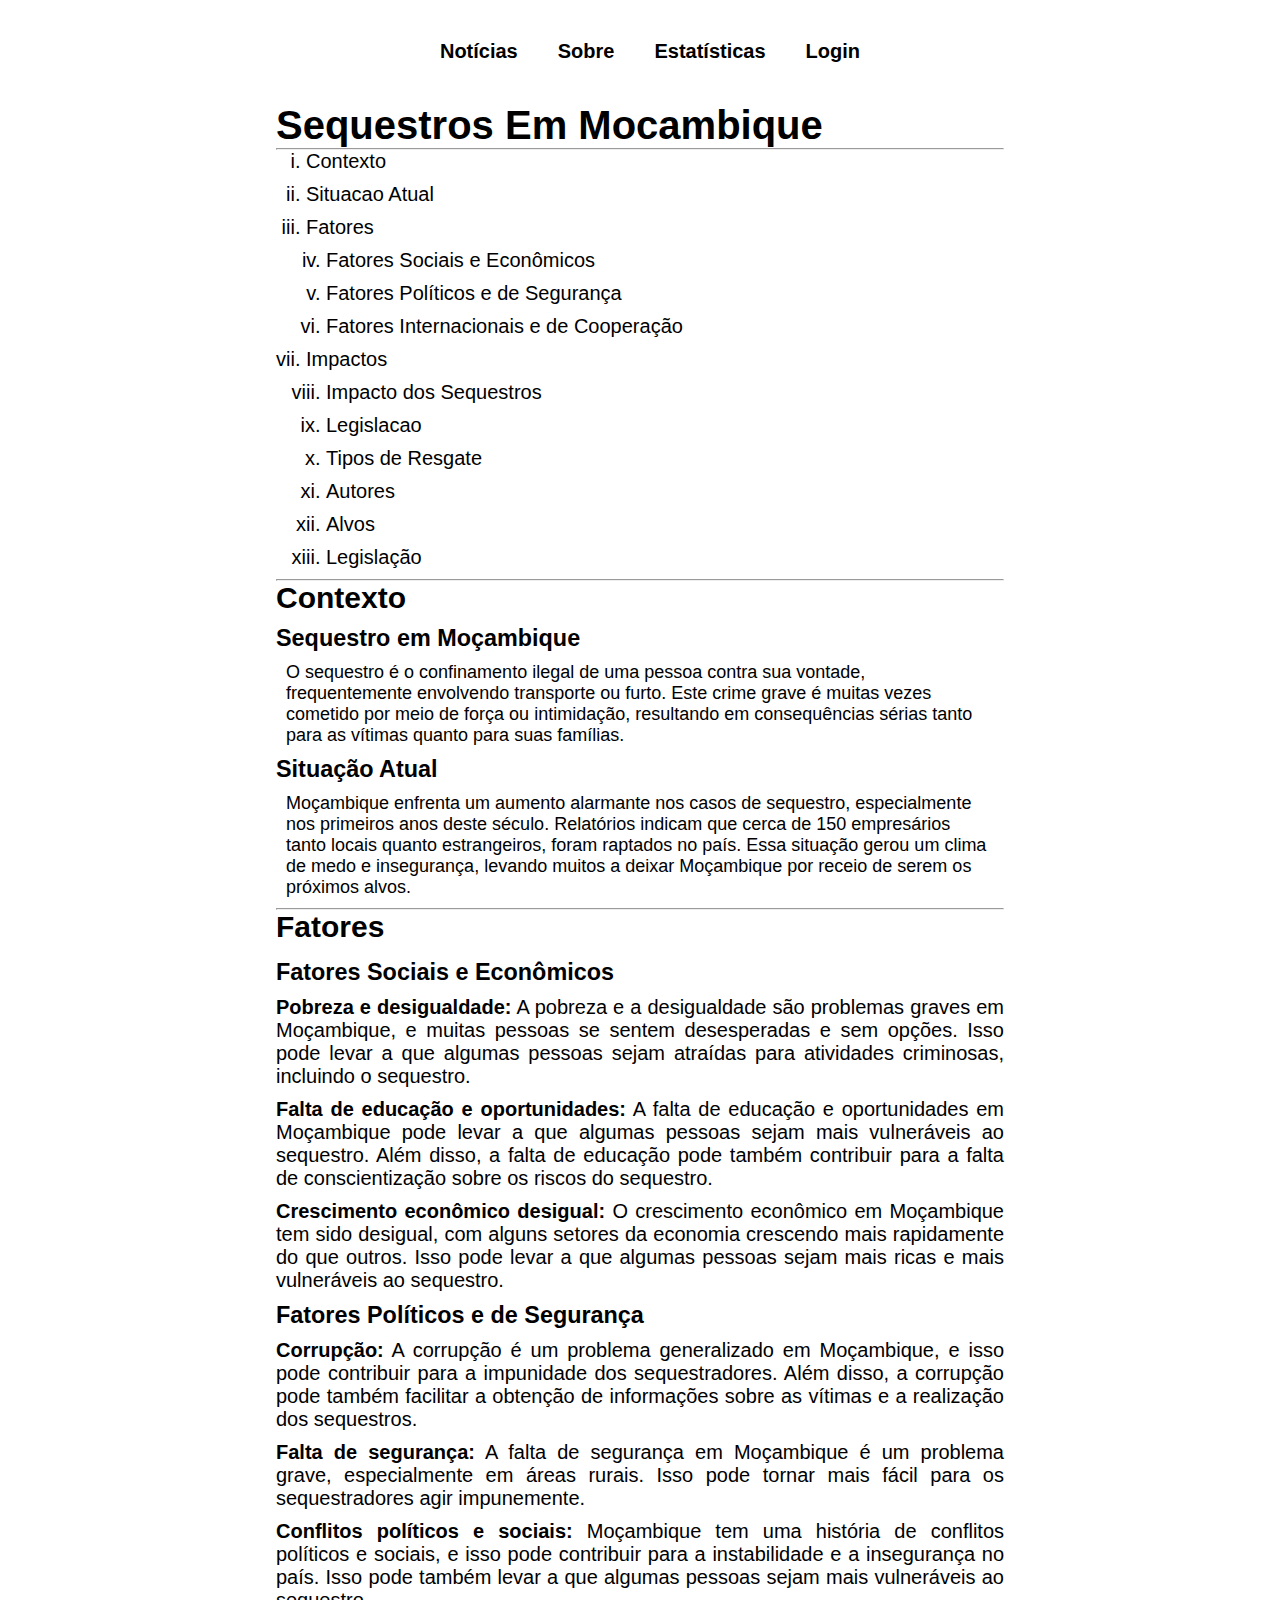
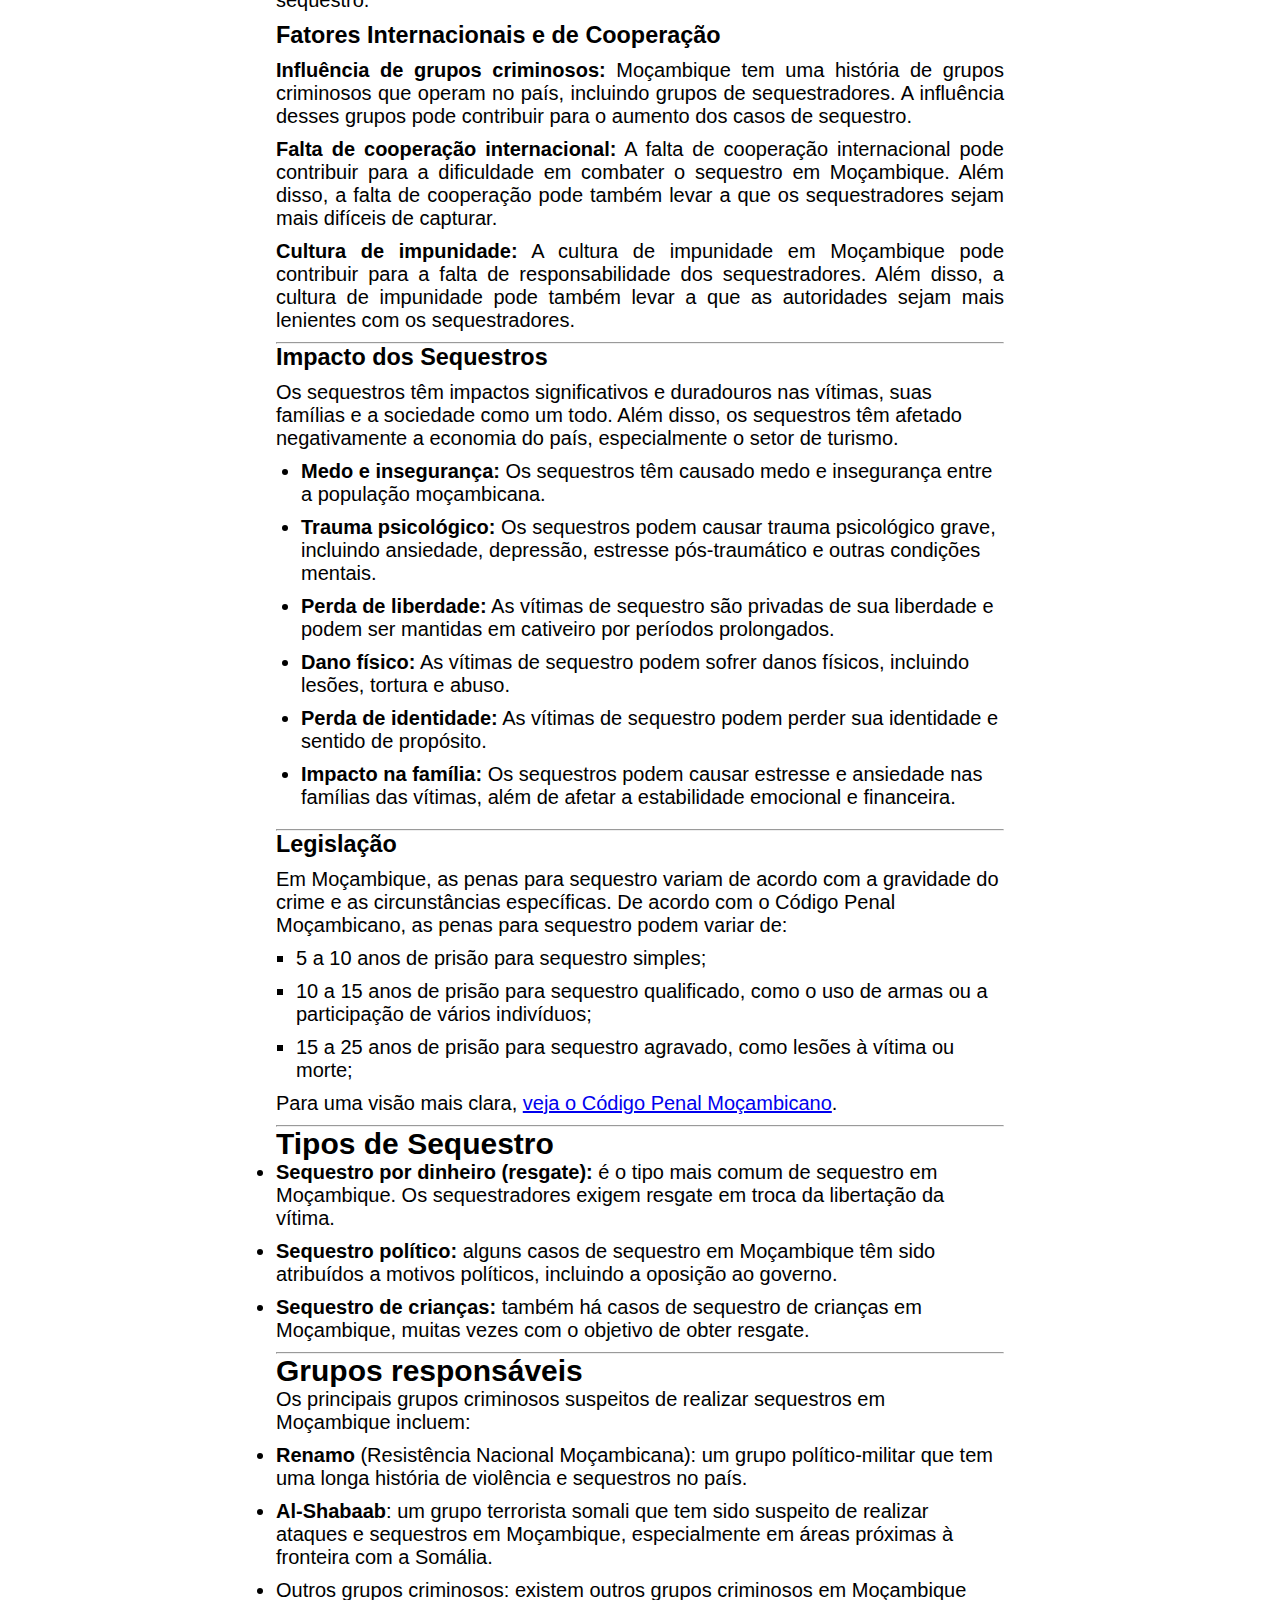
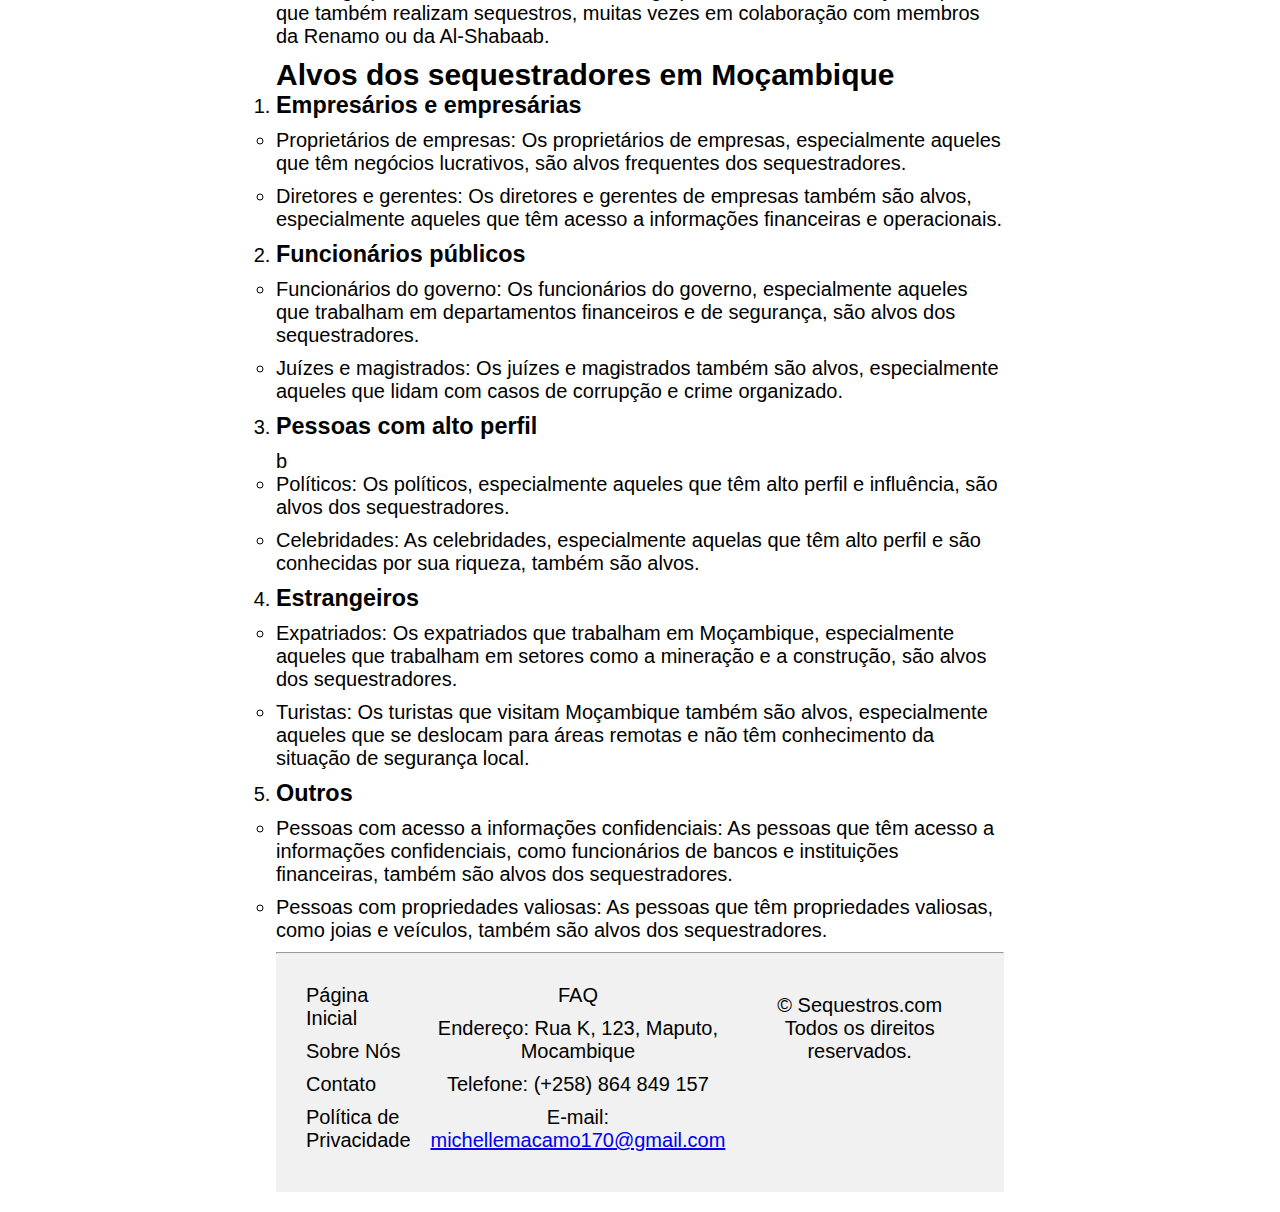
==== commit 06a9c243: "commit das 3 novas paginas" ====
--- a/index.html
+++ b/index.html
@@ -8,12 +8,10 @@
     <title>Sequestros Em Mocambique</title>
     <link rel="stylesheet" type="text/css" href="index.css">
 </head>
-<body>    
-
-
-    <div class="conteiner">      
-
-          <nav class="taskbar">
+    <body>  
+
+       
+        <nav class="taskbar">
 
                     <ol class="links">
                         <li><a href="Noticias.html">Notícias</a></li>
@@ -23,10 +21,7 @@
                         
                     </ol>
                 </nav>
-
-                
-
-            
+         
    <header>
             <h1>Sequestros Em Mocambique</h1> 
     </header>
@@ -36,50 +31,57 @@
       
              
     <div class="box">
-        img src="./imagens/seq.jpg" alt="Sequestro">
+                
         <nav id="menu">
-        <ol>
-            <li><a href="#contexto">Contexto</a></li>
-            <li><a href="#situacao-atual">Situacao Atual</a></li>
+                <ol>
+                    <li><a href="#contexto">Contexto</a></li>
+                    <li><a href="#situacao-atual">Situacao Atual</a></li>
+                    
+                    <li><a href="#fatores">Fatores</a></li>
+                <div class="afastar">
+                    <li><a href="#fatores-sociais-economicos">Fatores Sociais e Econômicos</a></li>
+                    <li><a href="#fatores-politicos-e-de-seguranca">Fatores Políticos e de Segurança</a></li>
+                    <li><a href="#fatores-internacionais-e-de-cooperacao">Fatores Internacionais e de Cooperação</a></li>
+                </div>
+                    <li><a href="#impacto">Impactos</a></li>
+                    <div class="afastar">
+                    <li><a href="#impacto-sequestro">Impacto dos Sequestros</a></li>
+                
+                    <li><a href="#pena">Legislacao</a></li>
+                    
+                    <li><a href="#tipos-sequestro">Tipos de Resgate</a></li>
+                    <li><a href="#grupos">Autores</a></li>
+                    <li><a href="#alvos">Alvos</a></li>
+                    
+                    
+
+                    <li><a href="#legislacao">Legislação</a></li>
+                </ol>  
+                
+                
+         </nav>
+      
+</div> 
+  
+<hr>
+
+    <div id="contexto">
+            <h2>Contexto</h2>
+            <h3>Sequestro em Moçambique</h3>
+            <ul>
+                <li>O sequestro é o confinamento ilegal de uma pessoa contra sua vontade, frequentemente 
+                    envolvendo transporte ou furto. Este crime grave é muitas vezes cometido por meio
+                    de força ou intimidação, resultando em consequências sérias tanto para as vítimas 
+                    quanto para suas famílias.
+                </li>
+            </ul>
             
-            <li><a href="#fatores">Fatores</a></li>
-        <div class="afastar">
-            <li><a href="#fatores-sociais-economicos">Fatores Sociais e Econômicos</a></li>
-            <li><a href="#fatores-politicos-e-de-seguranca">Fatores Políticos e de Segurança</a></li>
-            <li><a href="#fatores-internacionais-e-de-cooperacao">Fatores Internacionais e de Cooperação</a></li>
-        </div>
-            <li><a href="#impacto">Impactos</a></li>
-            <div class="afastar">
-            <li><a href="#impacto-sequestro">Impacto dos Sequestros</a></li>
-        </div>
-            <li><a href="#pena">Legislacao</a></li>
-            
-            <li><a href="#tipos-sequestro">Tipos de Resgate</a></li>
-            <li><a href="#grupos">Autores</a></li>
-            <li><a href="#alvos">Alvos</a></li>
-            
-            
-
-            <li><a href="#legislacao">Legislação</a></li>
-        </ol>  
-        
-        </ul>   
-     </nav>
-    
-</div>    
-<hr>
-
-    <div id="contexto">
-        <h2>Contexto</h2>
-        <h3>Sequestro em Moçambique</h3>
-        <ul>
-            <li>O sequestro é o confinamento ilegal de uma pessoa contra sua vontade, frequentemente envolvendo transporte ou furto. Este crime grave é muitas vezes cometido por meio de força ou intimidação, resultando em consequências sérias tanto para as vítimas quanto para suas famílias.</li>
-        </ul>
-        
-        <h3>Situação Atual</h3>
-        <ul>
-            <li>Moçambique enfrenta um aumento alarmante nos casos de sequestro, especialmente nos primeiros anos deste século. Relatórios indicam que cerca de 150 empresários, tanto locais quanto estrangeiros, foram raptados no país. Essa situação gerou um clima de medo e insegurança, levando muitos a deixar Moçambique por receio de serem os próximos alvos.</li>
-        </ul>   
+            <h3>Situação Atual</h3>
+            <ul>
+                <li>Moçambique enfrenta um aumento alarmante nos casos de sequestro, especialmente
+                nos primeiros anos deste século. Relatórios indicam que cerca de 150 empresários
+                tanto locais quanto estrangeiros, foram raptados no país. Essa situação gerou um clima de medo e insegurança, levando muitos a deixar Moçambique por receio de serem os próximos alvos.</li>
+            </ul>   
     </div>
     <hr>
 
@@ -103,6 +105,7 @@
             <li><b>Falta de cooperação internacional:</b> A falta de cooperação internacional pode contribuir para a dificuldade em combater o sequestro em Moçambique. Além disso, a falta de cooperação pode também levar a que os sequestradores sejam mais difíceis de capturar.</li>
             <li><b>Cultura de impunidade:</b> A cultura de impunidade em Moçambique pode contribuir para a falta de responsabilidade dos sequestradores. Além disso, a cultura de impunidade pode também levar a que as autoridades sejam mais lenientes com os sequestradores.</li>
         </ul>
+    </div>
        <hr>
         <div id="impacto">
             <h3>Impacto dos Sequestros</h3>
@@ -144,13 +147,13 @@
 <hr>
 
 <div id="grupos">
-<h2>Grupos responsáveis</h2>
-<p>Os principais grupos criminosos suspeitos de realizar sequestros em Moçambique incluem:</p>
-<ul>
-    <li> <b>Renamo</b> (Resistência Nacional Moçambicana): um grupo político-militar que tem uma longa história de violência e sequestros no país.</li>
-    <li><b>Al-Shabaab</b>: um grupo terrorista somali que tem sido suspeito de realizar ataques e sequestros em Moçambique, especialmente em áreas próximas à fronteira com a Somália.</li>
-    <li>Outros grupos criminosos: existem outros grupos criminosos em Moçambique que também realizam sequestros, muitas vezes em colaboração com membros da Renamo ou da Al-Shabaab.</li>
-</ul>
+    <h2>Grupos responsáveis</h2>
+    <p>Os principais grupos criminosos suspeitos de realizar sequestros em Moçambique incluem:</p>
+    <ul>
+        <li> <b>Renamo</b> (Resistência Nacional Moçambicana): um grupo político-militar que tem uma longa história de violência e sequestros no país.</li>
+        <li><b>Al-Shabaab</b>: um grupo terrorista somali que tem sido suspeito de realizar ataques e sequestros em Moçambique, especialmente em áreas próximas à fronteira com a Somália.</li>
+        <li>Outros grupos criminosos: existem outros grupos criminosos em Moçambique que também realizam sequestros, muitas vezes em colaboração com membros da Renamo ou da Al-Shabaab.</li>
+    </ul>
 </div>
 
 <div id="alvos">
@@ -171,7 +174,7 @@
         </ul>
     </li>
     <li>
-        <h3>Pessoas com alto perfil</h3>
+        <h3>Pessoas com alto perfil</h3>b
         <ul>
             <li>Políticos: Os políticos, especialmente aqueles que têm alto perfil e influência, são alvos dos sequestradores.</li>
             <li>Celebridades: As celebridades, especialmente aquelas que têm alto perfil e são conhecidas por sua riqueza, também são alvos.</li>
@@ -207,6 +210,7 @@
 
             <div class="cntt">
                 <ul>
+                    <li>FAQ</li>
                     <li>Endereço: Rua K, 123, Maputo, Mocambique</li>
                     <li>Telefone: (+258) 864 849 157 </li>
                     <li>E-mail: <a href="mailto:michellemacamo170@gmail.com">michellemacamo170@gmail.com</a></li>    
@@ -219,7 +223,7 @@
             </div>
      
  
-    </div>
+    
 </footer>     
 
 
--- a/index.css
+++ b/index.css
@@ -6,10 +6,11 @@
    font-family: Arial, Helvetica, sans-serif; 
     
   }
+  
 
  
 
-  .conteiner{
+  body{
     margin-left: 20%;
     margin-right: 20%;
     justify-content: center;  
@@ -32,12 +33,9 @@
     margin: 10px;   
     width: 100%;
     height: 100%;
-    
-    
-     
-  
  }
- 
+
+
   
   .links {
     display: flex;
@@ -87,6 +85,7 @@
    .box #menu{
     width: 100%vw;
     height: 100%vh;
+   
    }
 
    .afastar{
